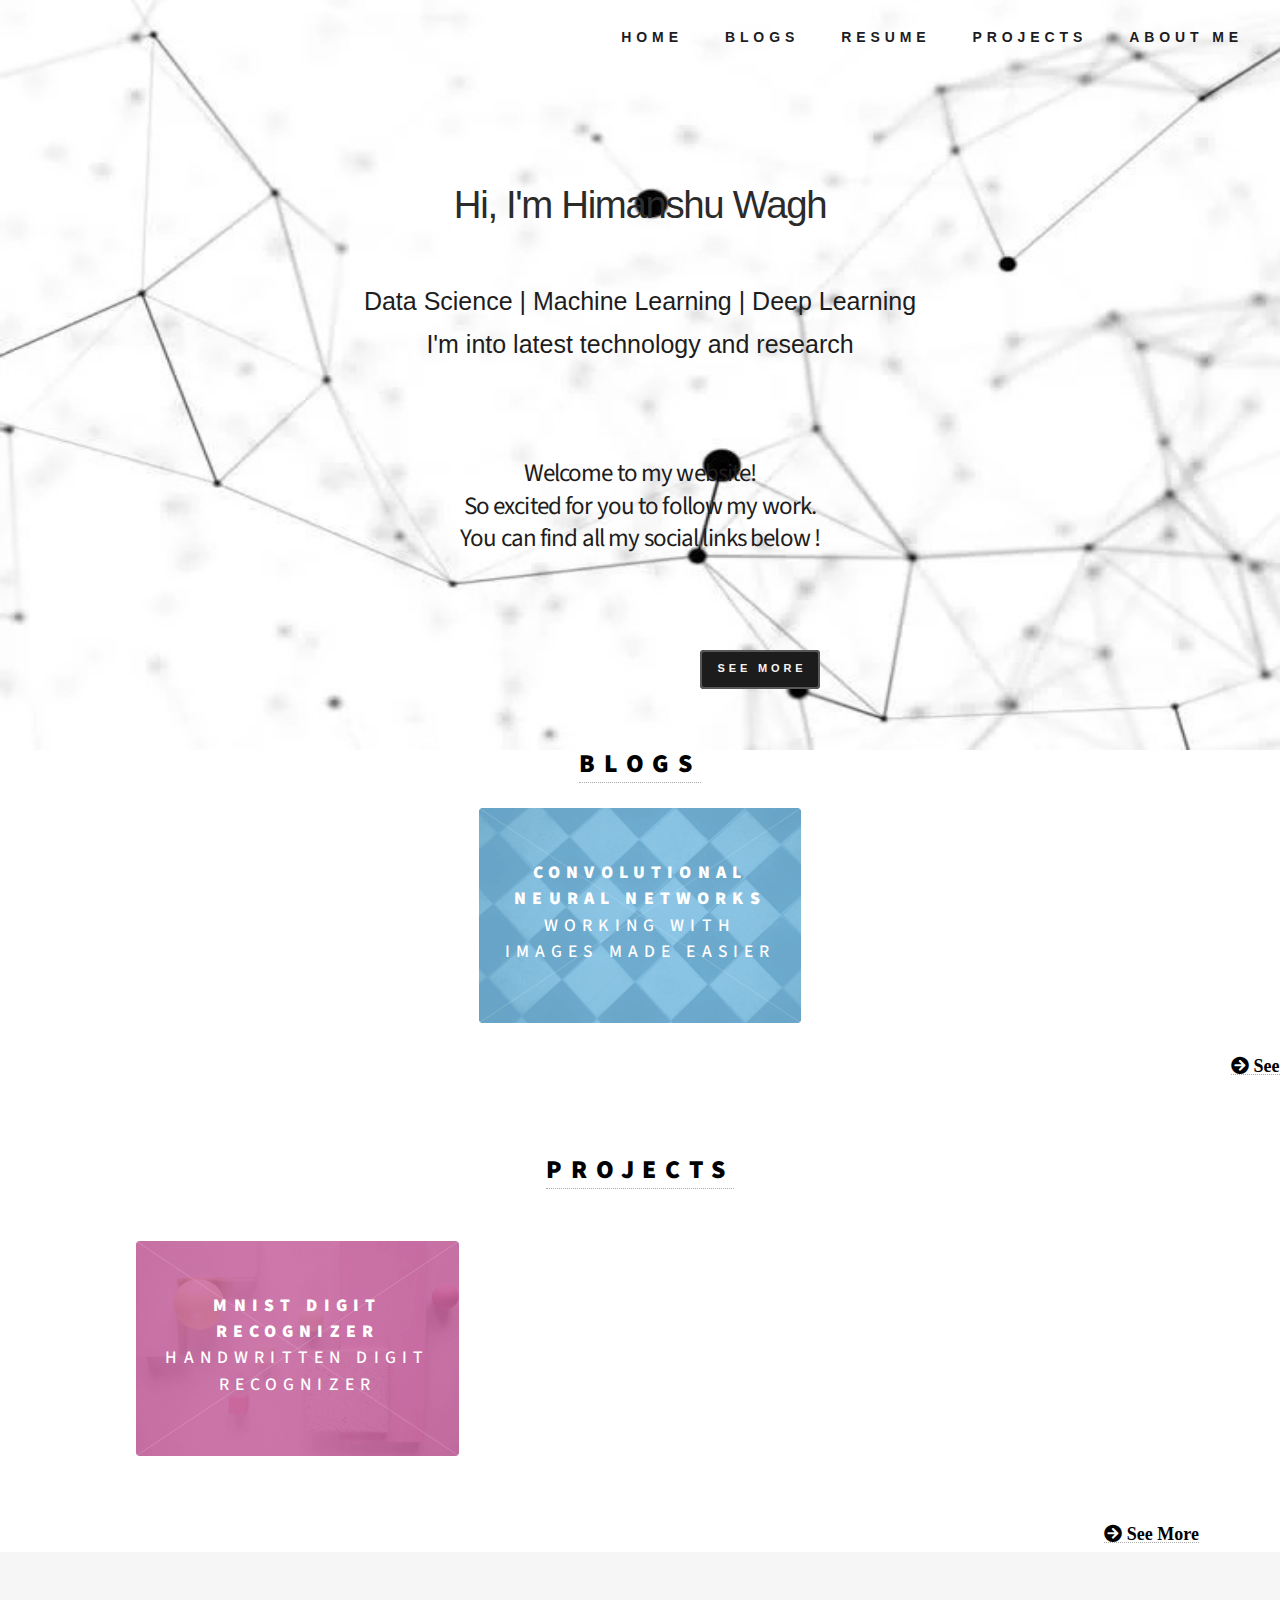
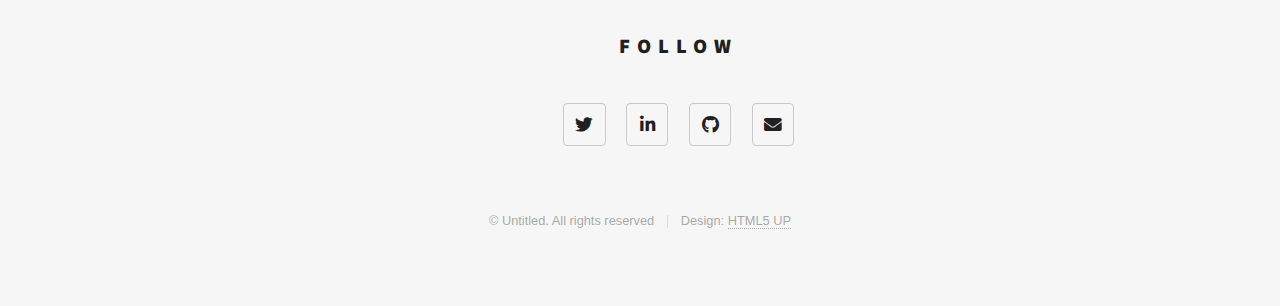
==== index.html @ 6f5c80a9 "changed background image" ====
<!DOCTYPE HTML>
<!--
	Phantom by HTML5 UP
	html5up.net | @ajlkn
	Free for personal and commercial use under the CCA 3.0 license (html5up.net/license)
-->
<html>
	<head>
		<link rel="stylesheet" href="styles.css">
		<title>Himanshu Wagh</title>
		<meta charset="utf-8" />
		<meta name="viewport" content="width=device-width, initial-scale=1, user-scalable=no" />
		<link rel="stylesheet" href="assets/css/main.css" />
		<noscript><link rel="stylesheet" href="assets/css/noscript.css" /></noscript>
	</head>
	<body class="is-preload" background="images\1.jpg">
		<!-- Wrapper -->
			<div id="wrapper">

				<!-- Header -->
					<header id="header">
						<div class="inner">

							<!-- Logo -->
								<!-- <a href="index.html" class="logo">
									<span class="symbol"><img src="images/logo.svg" alt="" /></span><span class="title">Phantom</span>
								</a> -->

							<!-- Nav -->
								<!-- <nav>
									<ul>
										<li><a href="#menu">Menu</a></li>
									</ul>
								</nav> -->

							<!-- Nav -->
							<nav background="transparent">
								<ul>
									<li><a style="font-size: 14px;" href="index.html" class="color-me">Home</a></li>
									<li><a style="font-size: 14px;" href="blog-station.html" class="color-me">Blogs</a></li>
									<li><a style="font-size: 14px;" href="FILES\CV-Himanshu Wagh.pdf" download="FILES\CV-Himanshu Wagh.pdf" class="color-me">Resume</a></li>
									<li><a style="font-size: 14px;" href="project-station.html" class="color-me">Projects</a></li>
									<li><a style="font-size: 14px;" href="about.html" class="color-me">About Me</a></li>
								</ul>
							</nav>
					    	</div>
					    </header>

				<!-- Main -->
					<div id="main">
						<!-- <div class="container">
							<img src="https://static.vecteezy.com/system/resources/previews/002/471/079/non_2x/student-man-with-glasses-and-bag-character-cartoon-people-student-university-free-vector.jpg" alt = "css-mask" class ="one">
						</div>> -->
						<div class="inner">
							<header>
								<h1 style="text-align:center;font-size:3vw;margin-top:50px; font-family: 'Montserrat', sans-serif;font-weight:normal;color:rgb(43, 43, 43)">Hi,  I'm Himanshu Wagh<br></h1>
								<p style="text-align:center;margin-bottom: 90px;margin-top: 50px;font-size: 25px; color:rgb(30, 29, 29)">Data Science | Machine Learning | Deep Learning<br>
									I'm into latest technology and research</p>
								<h1 style="text-align:center;margin-bottom: 190px;font-size:25px;font-weight:normal; color:rgb(30, 29, 29)">Welcome to my website!<br>
									So excited for you to follow my work.<br>
								    You can find all my social links below !</h1>                                    
								<a href="index.html#home"><button type="button" style="background:rgb(28, 28, 28);color:white;font-size:11px;position:absolute;top:650px;left:700px;margin-bottom: 240px;font-family:'Helvetica';"> See More </button></a>
							</header>

							<div id="home" >
							<h2 style="text-align:center;font-size:2vw;margin: 25px;"><a href="blog-station.html" style="color:black;">BLOGS</a></h2>
							<!-- <a href="blog-station.html">
								<p style="font-size:20px;color:black;margin-bottom:0;position: absolute;right:180px;">View more</p>
							</a> -->
							<section class="tiles">
								<article class="style1">
									<span class="image">
										<img src="images/pic1.jpg" alt="" />
									</span>
									<a href="Generative_models.html">
										<h2 style = "text-align:left;">Generative Model</h2>
										<h2 style = "text-align:center;font-weight:500;">The Next Machine Learning Boom?</h2>
										<div class="content">
											<p style="text-align:center">Let's see how generative models work</p>
										</div>
									</a>
								</article>
								<article class="style2">
									<span class="image">
										<img src="images/pic2.jpg" alt="" />
									</span>
									<a href="CNNs.html">
										<h2>Convolutional Neural Networks</h2>
										<h2 style = "text-align:center;font-weight:500;">Working with images made easier</h2>
										<div class="content">
											<p>Deep dive into intuition behind the Convnets</p>
										</div>
									</a>
								</article>
								<article class="style3">
									<span class="image">
										<img src="images/pic1.jpg" alt="" />
									</span>
									<a href="Linear_algebra.html">
										<h2>LINEAR ALGEBRA</h2>
										<h2 style = "text-align:center;font-weight:500;">Essentials for data science</h2>
										<div class="content">
											<p>Let's see some algebra used in data science</p>
										</div>
									</a>
								</article>
								<div class="see_more">
									<a href="blog-station.html" class="fa fa-arrow-circle-right" style="position:relative;top:30px;left:1115px;font-size:18px;"> See More</a></li>
								</div>								
							</section>
							<h3 style="text-align:center;font-size:2vw;margin-top:100px;"><a href="project-station.html" style="color:black;">PROJECTS</a></h3>
							<section class="tiles">
								<article class="style4">
									<span class="image">
										<img src="images/pic4.jpg" alt="" />
									</span>
									<a href="project-station.html#project_1">
										<h2>MNIST Digit Recognizer</h2>
										<h2 style = "text-align:center;font-weight:500;">Handwritten digit recognizer</h2>
										<div class="content">
											<p>Learn computer vision fundamentals with the famous MNIST data</p>
										</div>
									</a>
								</article>								
								<article class="style5">
									<span class="image">
										<img src="images/pic5.jpg" alt="" />
									</span>
									<a href="project-station.html#project_2">
										<h2>CYCLE-GAN </h2>
										<h2 style = "text-align:center;font-weight:500;">Turn images to monet style images</h2>
										<div class="content">
											<p>Use GANs to create art - will you be the next Monet?</p>
										</div>
									</a>								
								</article>
								<div class="see_more">
									<a href="project-station.html" class="fa fa-arrow-circle-right" style="position:relative;top:300px;left:303px;font-size:18px;"> See More</a></li>
							    </div>
								<!-- <article class="style6">
									<span class="image">
										<img src="images/pic4.jpg" alt="" />
									</span>
									<a href="generic.html">
										<h2>Image Matching</h2>
										<div class="content">
											<p>A guide to image matching with Deep Learning!</p>
										</div>
									</a> -->
							</section>
							<!-- <p style="text-align:center;font-weight: bold;font-size:1.8vw;margin-top:100px;">Hot and New AI Developments</p>
							<ul>
								1.
								2.
							</ul> -->
						    </div>
						</div>
					</div>


				<!-- Footer -->
				<footer id="footer">
					<div class="inner">
						<section>
							<h2 style=text-align:center;position:relative;left:220px;font-size:1.6vw>Follow</h2>
							<ul class="icons" style=text-align:center;position:relative;left:220px;>
								<li><a href="https://twitter.com/WaghHimanshu" class="icon brands style2 fa-twitter"><span class="label">Twitter</span></a></li>
								<li><a href="https://www.linkedin.com/in/himanshu-wagh-82ba96141/" class="icon brands style2 fa-linkedin-in"><span class="label">Linkedin</span></a></li>									
								<li><a href="https://github.com/Himanshuwagh" class="icon brands style2 fa-github"><span class="label">GitHub</span></a></li>									
								<li><a href= "mailto: waghhimanshu@gmail.com" class="icon solid style2 fa-envelope"><span class="label">Email</span></a></li>
								<!-- <li><a href="https://medium.com/@waghhimanshu" class="icon brands style2 fa-medium"><span class="label">Medium</span></a></li>									 -->
							</ul>
						</section>
						<ul class="copyright" style=text-align:center;>
							<li>&copy; Untitled. All rights reserved</li><li>Design: <a href="http://html5up.net">HTML5 UP</a></li>
						</ul>
					</div>
				</footer>
		</div>

			</div>

		<!-- Scripts -->
			<script src="assets/js/jquery.min.js"></script>
			<script src="assets/js/browser.min.js"></script>
			<script src="assets/js/breakpoints.min.js"></script>
			<script src="assets/js/util.js"></script>
			<script src="assets/js/main.js"></script>

	</body>
</html>
---- styles.css ----
/* div.container {
    max-height:250px;
    max-width: 300px;
    overflow: hidden;
    object-fit: cover;
    position: relative;
    left: 400px;
}
img {
    width: 50%;
    height: auto;
  } */
---- assets/css/main.css ----
@import url(fontawesome-all.min.css);
@import url("https://fonts.googleapis.com/css?family=Source+Sans+Pro:300,700,900");


/*
	Phantom by HTML5 UP
	html5up.net | @ajlkn
	Free for personal and commercial use under the CCA 3.0 license (html5up.net/license)
*/

html, body, div, span, applet, object,
iframe, h1, h2, h3, h4, h5, h6, blockquote,
pre, a, abbr, acronym, address, big, cite,
code, del, dfn, em, img, ins, kbd, q, s, samp,
small, strike, strong, sub, sup, tt, var, b,
u, i, center, dl, dt, dd, ol, fieldset,
form, label, legend, table, caption, tbody,
tfoot, thead, tr, th, td, article, aside,
canvas, details, embed, figure, figcaption,
footer, header, hgroup, menu, nav, output, ruby,
section, summary, time, mark, audio, video {
	margin: 0;
	padding: 0;
	border: 0;
	font-size: 100%;
	font: inherit;
	vertical-align: baseline;
	scroll-behavior: smooth;
	}

article, aside, details, figcaption, figure,
footer, header, hgroup, menu, nav, section {
	display: block;}

body {
	line-height: 1;
}

ol, ul {
	list-style: none;
}

blockquote, q {
	quotes: none;
}

	blockquote:before, blockquote:after, q:before, q:after {
		content: '';
		content: none;
	}

table {
	border-collapse: collapse;
	border-spacing: 0;
}

body {
	-webkit-text-size-adjust: none;
}

mark {
	background-color: transparent;
	color: inherit;
}

input::-moz-focus-inner {
	border: 0;
	padding: 0;
}

p,ul,li,figure {
	font-family: "arial";
  /* font-weight: 550; */
}

input, select, textarea {
	-moz-appearance: none;
	-webkit-appearance: none;
	-ms-appearance: none;
	appearance: none;
}


/* Basic */

	@-ms-viewport {
		width: device-width;
	}

	body {
		-ms-overflow-style: scrollbar;
	}

	@media screen and (max-width: 480px) {

		html, body {
			min-width: 320px;
		}

	}

	html {
		box-sizing: border-box;
	}

	*, *:before, *:after {
		box-sizing: inherit;
	}

	body {
		/* background:"images\\background.jpg"; */
		background-size: 1550px 750px;
		background-repeat: no-repeat;
		box-shadow: 0 0 0 0 white inset;
	}
	
	    body.is-preload *, body.is-preload *:before, body.is-preload *:after {
			-moz-animation: none !important;
			-webkit-animation: none !important;
			-ms-animation: none !important;
			animation: none !important;
			-moz-transition: none !important;
			-webkit-transition: none !important;
			-ms-transition: none !important;
			transition: none !important;
			filter: blur(8px);
		    -webkit-filter: blur(8px);
		}

/* Type */

	body, input, select, textarea {
		color: #211f1f;
		font-family: "Source Sans Pro", Helvetica, sans-serif;
		font-size: 16pt;
		font-weight: 300;
		line-height: 1.75;
	}

		@media screen and (max-width: 1680px) {

			body, input, select, textarea {
				font-size: 14pt;
			}

		}

		@media screen and (max-width: 1280px) {

			body, input, select, textarea {
				font-size: 12pt;
			}

		}

	a {
		-moz-transition: border-bottom-color 0.2s ease, color 0.2s ease;
		-webkit-transition: border-bottom-color 0.2s ease, color 0.2s ease;
		-ms-transition: border-bottom-color 0.2s ease, color 0.2s ease;
		transition: border-bottom-color 0.2s ease, color 0.2s ease;
		text-decoration: none;
		color: #fafafa;
		border-bottom: dotted 1px rgba(88, 88, 88, 0.5);
	}
    
		a:hover {
			border-bottom-color: transparent;
			color: #e6c60e ;
		}
 
	.color-me{
			color:rgb(28, 28, 35);
		}


	strong, b {
		font-weight: 900;
	}

	em, i {
		font-style: italic;
	}

	p {
		margin: 0 0 2em 0;
	}

	h1 {
		font-size: 2.75em;
		font-weight: 700;
		line-height: 1.3;
		margin: 0 0 1em 0;
		letter-spacing: -0.035em;
	}

		h1 a {
			color: inherit;
		}

		@media screen and (max-width: 736px) {

			h1 {
				font-size: 2em;
				margin: 0 0 1em 0;
			}

		}

		@media screen and (max-width: 360px) {

			h1 {
				font-size: 1.75em;
			}

		}

	h2, h3, h4, h5, h6 {
		font-weight: 900;
		line-height: 1.5;
		margin: 0 0 2em 0;
		text-transform: uppercase;
		letter-spacing: 0.35em;
	}

		h2 a, h3 a, h4 a, h5 a, h6 a {
			color: inherit;
		}

	h2 {
		font-size: 1.1em;
	}

	h3 {
		font-size: 1em;
	}

	h4 {
		font-size: 0.8em;
	}

	h5 {
		font-size: 0.8em;
	}

	h6 {
		font-size: 0.8em;
	}

	@media screen and (max-width: 980px) {

		h1 br, h2 br, h3 br, h4 br, h5 br, h6 br {
			display: none;
		}

	}

	@media screen and (max-width: 736px) {

		h2 {
			font-size: 1em;
		}

		h3 {
			font-size: 0.8em;
		}

	}

	sub {
		font-size: 0.8em;
		position: relative;
		top: 0.5em;
	}

	sup {
		font-size: 0.8em;
		position: relative;
		top: -0.5em;
	}

	blockquote {
		border-left: solid 4px #c9c9c9;
		font-style: italic;
		margin: 0 0 2em 0;
		padding: 0.5em 0 0.5em 2em;
	}

	code {
		background: rgba(144, 144, 144, 0.075);
		border-radius: 4px;
		border: solid 1px #c9c9c9;
		font-family: "Courier New", monospace;
		font-size: 0.9em;
		margin: 0 0.25em;
		padding: 0.25em 0.65em;
	}

	pre {
		-webkit-overflow-scrolling: touch;
		font-family: "Courier New", monospace;
		font-size: 0.9em;
		margin: 0 0 2em 0;
	}

		pre code {
			display: block;
			line-height: 1.75;
			padding: 1em 1.5em;
			overflow-x: auto;
		}

	hr {
		border: 0;
		border-bottom: solid 1px #c9c9c9;
		margin: 2em 0;
	}

		hr.major {
			margin: 3em 0;
		}

	.align-left {
		text-align: left;
	}

	.align-center {
		text-align: center;
	}

	.align-right {
		text-align: right;
	}

/* Row */

	.row {
		display: flex;
		flex-wrap: wrap;
		box-sizing: border-box;
		align-items: stretch;
	}

		.row > * {
			box-sizing: border-box;
		}

		.row.gtr-uniform > * > :last-child {
			margin-bottom: 0;
		}

		.row.aln-left {
			justify-content: flex-start;
		}

		.row.aln-center {
			justify-content: center;
		}

		.row.aln-right {
			justify-content: flex-end;
		}

		.row.aln-top {
			align-items: flex-start;
		}

		.row.aln-middle {
			align-items: center;
		}

		.row.aln-bottom {
			align-items: flex-end;
		}

		.row > .imp {
			order: -1;
		}

		.row > .col-1 {
			width: 8.33333%;
		}

		.row > .off-1 {
			margin-left: 8.33333%;
		}

		.row > .col-2 {
			width: 16.66667%;
		}

		.row > .off-2 {
			margin-left: 16.66667%;
		}

		.row > .col-3 {
			width: 25%;
		}

		.row > .off-3 {
			margin-left: 25%;
		}

		.row > .col-4 {
			width: 33.33333%;
		}

		.row > .off-4 {
			margin-left: 33.33333%;
		}

		.row > .col-5 {
			width: 41.66667%;
		}

		.row > .off-5 {
			margin-left: 41.66667%;
		}

		.row > .col-6 {
			width: 50%;
		}

		.row > .off-6 {
			margin-left: 50%;
		}

		.row > .col-7 {
			width: 58.33333%;
		}

		.row > .off-7 {
			margin-left: 58.33333%;
		}

		.row > .col-8 {
			width: 66.66667%;
		}

		.row > .off-8 {
			margin-left: 66.66667%;
		}

		.row > .col-9 {
			width: 75%;
		}

		.row > .off-9 {
			margin-left: 75%;
		}

		.row > .col-10 {
			width: 83.33333%;
		}

		.row > .off-10 {
			margin-left: 83.33333%;
		}

		.row > .col-11 {
			width: 91.66667%;
		}

		.row > .off-11 {
			margin-left: 91.66667%;
		}

		.row > .col-12 {
			width: 100%;
		}

		.row > .off-12 {
			margin-left: 100%;
		}

		.row.gtr-0 {
			margin-top: 0;
			margin-left: 0em;
		}

			.row.gtr-0 > * {
				padding: 0 0 0 0em;
			}

			.row.gtr-0.gtr-uniform {
				margin-top: 0em;
			}

				.row.gtr-0.gtr-uniform > * {
					padding-top: 0em;
				}

		.row.gtr-25 {
			margin-top: 0;
			margin-left: -0.5em;
		}

			.row.gtr-25 > * {
				padding: 0 0 0 0.5em;
			}

			.row.gtr-25.gtr-uniform {
				margin-top: -0.5em;
			}

				.row.gtr-25.gtr-uniform > * {
					padding-top: 0.5em;
				}

		.row.gtr-50 {
			margin-top: 0;
			margin-left: -1em;
		}

			.row.gtr-50 > * {
				padding: 0 0 0 1em;
			}

			.row.gtr-50.gtr-uniform {
				margin-top: -1em;
			}

				.row.gtr-50.gtr-uniform > * {
					padding-top: 1em;
				}

		.row {
			margin-top: 0;
			margin-left: -2em;
		}

			.row > * {
				padding: 0 0 0 2em;
			}

			.row.gtr-uniform {
				margin-top: -2em;
			}

				.row.gtr-uniform > * {
					padding-top: 2em;
				}

		.row.gtr-150 {
			margin-top: 0;
			margin-left: -3em;
		}

			.row.gtr-150 > * {
				padding: 0 0 0 3em;
			}

			.row.gtr-150.gtr-uniform {
				margin-top: -3em;
			}

				.row.gtr-150.gtr-uniform > * {
					padding-top: 3em;
				}

		.row.gtr-200 {
			margin-top: 0;
			margin-left: -4em;
		}

			.row.gtr-200 > * {
				padding: 0 0 0 4em;
			}

			.row.gtr-200.gtr-uniform {
				margin-top: -4em;
			}

				.row.gtr-200.gtr-uniform > * {
					padding-top: 4em;
				}

		@media screen and (max-width: 1680px) {

			.row {
				display: flex;
				flex-wrap: wrap;
				box-sizing: border-box;
				align-items: stretch;
			}

				.row > * {
					box-sizing: border-box;
				}

				.row.gtr-uniform > * > :last-child {
					margin-bottom: 0;
				}

				.row.aln-left {
					justify-content: flex-start;
				}

				.row.aln-center {
					justify-content: center;
				}

				.row.aln-right {
					justify-content: flex-end;
				}

				.row.aln-top {
					align-items: flex-start;
				}

				.row.aln-middle {
					align-items: center;
				}

				.row.aln-bottom {
					align-items: flex-end;
				}

				.row > .imp-xlarge {
					order: -1;
				}

				.row > .col-1-xlarge {
					width: 8.33333%;
				}

				.row > .off-1-xlarge {
					margin-left: 8.33333%;
				}

				.row > .col-2-xlarge {
					width: 16.66667%;
				}

				.row > .off-2-xlarge {
					margin-left: 16.66667%;
				}

				.row > .col-3-xlarge {
					width: 25%;
				}

				.row > .off-3-xlarge {
					margin-left: 25%;
				}

				.row > .col-4-xlarge {
					width: 33.33333%;
				}

				.row > .off-4-xlarge {
					margin-left: 33.33333%;
				}

				.row > .col-5-xlarge {
					width: 41.66667%;
				}

				.row > .off-5-xlarge {
					margin-left: 41.66667%;
				}

				.row > .col-6-xlarge {
					width: 50%;
				}

				.row > .off-6-xlarge {
					margin-left: 50%;
				}

				.row > .col-7-xlarge {
					width: 58.33333%;
				}

				.row > .off-7-xlarge {
					margin-left: 58.33333%;
				}

				.row > .col-8-xlarge {
					width: 66.66667%;
				}

				.row > .off-8-xlarge {
					margin-left: 66.66667%;
				}

				.row > .col-9-xlarge {
					width: 75%;
				}

				.row > .off-9-xlarge {
					margin-left: 75%;
				}

				.row > .col-10-xlarge {
					width: 83.33333%;
				}

				.row > .off-10-xlarge {
					margin-left: 83.33333%;
				}

				.row > .col-11-xlarge {
					width: 91.66667%;
				}

				.row > .off-11-xlarge {
					margin-left: 91.66667%;
				}

				.row > .col-12-xlarge {
					width: 100%;
				}

				.row > .off-12-xlarge {
					margin-left: 100%;
				}

				.row.gtr-0 {
					margin-top: 0;
					margin-left: 0em;
				}

					.row.gtr-0 > * {
						padding: 0 0 0 0em;
					}

					.row.gtr-0.gtr-uniform {
						margin-top: 0em;
					}

						.row.gtr-0.gtr-uniform > * {
							padding-top: 0em;
						}

				.row.gtr-25 {
					margin-top: 0;
					margin-left: -0.5em;
				}

					.row.gtr-25 > * {
						padding: 0 0 0 0.5em;
					}

					.row.gtr-25.gtr-uniform {
						margin-top: -0.5em;
					}

						.row.gtr-25.gtr-uniform > * {
							padding-top: 0.5em;
						}

				.row.gtr-50 {
					margin-top: 0;
					margin-left: -1em;
				}

					.row.gtr-50 > * {
						padding: 0 0 0 1em;
					}

					.row.gtr-50.gtr-uniform {
						margin-top: -1em;
					}

						.row.gtr-50.gtr-uniform > * {
							padding-top: 1em;
						}

				.row {
					margin-top: 0;
					margin-left: -2em;
				}

					.row > * {
						padding: 0 0 0 2em;
					}

					.row.gtr-uniform {
						margin-top: -2em;
					}

						.row.gtr-uniform > * {
							padding-top: 2em;
						}

				.row.gtr-150 {
					margin-top: 0;
					margin-left: -3em;
				}

					.row.gtr-150 > * {
						padding: 0 0 0 3em;
					}

					.row.gtr-150.gtr-uniform {
						margin-top: -3em;
					}

						.row.gtr-150.gtr-uniform > * {
							padding-top: 3em;
						}

				.row.gtr-200 {
					margin-top: 0;
					margin-left: -4em;
				}

					.row.gtr-200 > * {
						padding: 0 0 0 4em;
					}

					.row.gtr-200.gtr-uniform {
						margin-top: -4em;
					}

						.row.gtr-200.gtr-uniform > * {
							padding-top: 4em;
						}

		}

		@media screen and (max-width: 1280px) {

			.row {
				display: flex;
				flex-wrap: wrap;
				box-sizing: border-box;
				align-items: stretch;
			}

				.row > * {
					box-sizing: border-box;
				}

				.row.gtr-uniform > * > :last-child {
					margin-bottom: 0;
				}

				.row.aln-left {
					justify-content: flex-start;
				}

				.row.aln-center {
					justify-content: center;
				}

				.row.aln-right {
					justify-content: flex-end;
				}

				.row.aln-top {
					align-items: flex-start;
				}

				.row.aln-middle {
					align-items: center;
				}

				.row.aln-bottom {
					align-items: flex-end;
				}

				.row > .imp-large {
					order: -1;
				}

				.row > .col-1-large {
					width: 8.33333%;
				}

				.row > .off-1-large {
					margin-left: 8.33333%;
				}

				.row > .col-2-large {
					width: 16.66667%;
				}

				.row > .off-2-large {
					margin-left: 16.66667%;
				}

				.row > .col-3-large {
					width: 25%;
				}

				.row > .off-3-large {
					margin-left: 25%;
				}

				.row > .col-4-large {
					width: 33.33333%;
				}

				.row > .off-4-large {
					margin-left: 33.33333%;
				}

				.row > .col-5-large {
					width: 41.66667%;
				}

				.row > .off-5-large {
					margin-left: 41.66667%;
				}

				.row > .col-6-large {
					width: 50%;
				}

				.row > .off-6-large {
					margin-left: 50%;
				}

				.row > .col-7-large {
					width: 58.33333%;
				}

				.row > .off-7-large {
					margin-left: 58.33333%;
				}

				.row > .col-8-large {
					width: 66.66667%;
				}

				.row > .off-8-large {
					margin-left: 66.66667%;
				}

				.row > .col-9-large {
					width: 75%;
				}

				.row > .off-9-large {
					margin-left: 75%;
				}

				.row > .col-10-large {
					width: 83.33333%;
				}

				.row > .off-10-large {
					margin-left: 83.33333%;
				}

				.row > .col-11-large {
					width: 91.66667%;
				}

				.row > .off-11-large {
					margin-left: 91.66667%;
				}

				.row > .col-12-large {
					width: 100%;
				}

				.row > .off-12-large {
					margin-left: 100%;
				}

				.row.gtr-0 {
					margin-top: 0;
					margin-left: 0em;
				}

					.row.gtr-0 > * {
						padding: 0 0 0 0em;
					}

					.row.gtr-0.gtr-uniform {
						margin-top: 0em;
					}

						.row.gtr-0.gtr-uniform > * {
							padding-top: 0em;
						}

				.row.gtr-25 {
					margin-top: 0;
					margin-left: -0.5em;
				}

					.row.gtr-25 > * {
						padding: 0 0 0 0.5em;
					}

					.row.gtr-25.gtr-uniform {
						margin-top: -0.5em;
					}

						.row.gtr-25.gtr-uniform > * {
							padding-top: 0.5em;
						}

				.row.gtr-50 {
					margin-top: 0;
					margin-left: -1em;
				}

					.row.gtr-50 > * {
						padding: 0 0 0 1em;
					}

					.row.gtr-50.gtr-uniform {
						margin-top: -1em;
					}

						.row.gtr-50.gtr-uniform > * {
							padding-top: 1em;
						}

				.row {
					margin-top: 0;
					margin-left: -2em;
				}

					.row > * {
						padding: 0 0 0 2em;
					}

					.row.gtr-uniform {
						margin-top: -2em;
					}

						.row.gtr-uniform > * {
							padding-top: 2em;
						}

				.row.gtr-150 {
					margin-top: 0;
					margin-left: -3em;
				}

					.row.gtr-150 > * {
						padding: 0 0 0 3em;
					}

					.row.gtr-150.gtr-uniform {
						margin-top: -3em;
					}

						.row.gtr-150.gtr-uniform > * {
							padding-top: 3em;
						}

				.row.gtr-200 {
					margin-top: 0;
					margin-left: -4em;
				}

					.row.gtr-200 > * {
						padding: 0 0 0 4em;
					}

					.row.gtr-200.gtr-uniform {
						margin-top: -4em;
					}

						.row.gtr-200.gtr-uniform > * {
							padding-top: 4em;
						}

		}

		@media screen and (max-width: 980px) {

			.row {
				display: flex;
				flex-wrap: wrap;
				box-sizing: border-box;
				align-items: stretch;
			}

				.row > * {
					box-sizing: border-box;
				}

				.row.gtr-uniform > * > :last-child {
					margin-bottom: 0;
				}

				.row.aln-left {
					justify-content: flex-start;
				}

				.row.aln-center {
					justify-content: center;
				}

				.row.aln-right {
					justify-content: flex-end;
				}

				.row.aln-top {
					align-items: flex-start;
				}

				.row.aln-middle {
					align-items: center;
				}

				.row.aln-bottom {
					align-items: flex-end;
				}

				.row > .imp-medium {
					order: -1;
				}

				.row > .col-1-medium {
					width: 8.33333%;
				}

				.row > .off-1-medium {
					margin-left: 8.33333%;
				}

				.row > .col-2-medium {
					width: 16.66667%;
				}

				.row > .off-2-medium {
					margin-left: 16.66667%;
				}

				.row > .col-3-medium {
					width: 25%;
				}

				.row > .off-3-medium {
					margin-left: 25%;
				}

				.row > .col-4-medium {
					width: 33.33333%;
				}

				.row > .off-4-medium {
					margin-left: 33.33333%;
				}

				.row > .col-5-medium {
					width: 41.66667%;
				}

				.row > .off-5-medium {
					margin-left: 41.66667%;
				}

				.row > .col-6-medium {
					width: 50%;
				}

				.row > .off-6-medium {
					margin-left: 50%;
				}

				.row > .col-7-medium {
					width: 58.33333%;
				}

				.row > .off-7-medium {
					margin-left: 58.33333%;
				}

				.row > .col-8-medium {
					width: 66.66667%;
				}

				.row > .off-8-medium {
					margin-left: 66.66667%;
				}

				.row > .col-9-medium {
					width: 75%;
				}

				.row > .off-9-medium {
					margin-left: 75%;
				}

				.row > .col-10-medium {
					width: 83.33333%;
				}

				.row > .off-10-medium {
					margin-left: 83.33333%;
				}

				.row > .col-11-medium {
					width: 91.66667%;
				}

				.row > .off-11-medium {
					margin-left: 91.66667%;
				}

				.row > .col-12-medium {
					width: 100%;
				}

				.row > .off-12-medium {
					margin-left: 100%;
				}

				.row.gtr-0 {
					margin-top: 0;
					margin-left: 0em;
				}

					.row.gtr-0 > * {
						padding: 0 0 0 0em;
					}

					.row.gtr-0.gtr-uniform {
						margin-top: 0em;
					}

						.row.gtr-0.gtr-uniform > * {
							padding-top: 0em;
						}

				.row.gtr-25 {
					margin-top: 0;
					margin-left: -0.375em;
				}

					.row.gtr-25 > * {
						padding: 0 0 0 0.375em;
					}

					.row.gtr-25.gtr-uniform {
						margin-top: -0.375em;
					}

						.row.gtr-25.gtr-uniform > * {
							padding-top: 0.375em;
						}

				.row.gtr-50 {
					margin-top: 0;
					margin-left: -0.75em;
				}

					.row.gtr-50 > * {
						padding: 0 0 0 0.75em;
					}

					.row.gtr-50.gtr-uniform {
						margin-top: -0.75em;
					}

						.row.gtr-50.gtr-uniform > * {
							padding-top: 0.75em;
						}

				.row {
					margin-top: 0;
					margin-left: -1.5em;
				}

					.row > * {
						padding: 0 0 0 1.5em;
					}

					.row.gtr-uniform {
						margin-top: -1.5em;
					}

						.row.gtr-uniform > * {
							padding-top: 1.5em;
						}

				.row.gtr-150 {
					margin-top: 0;
					margin-left: -2.25em;
				}

					.row.gtr-150 > * {
						padding: 0 0 0 2.25em;
					}

					.row.gtr-150.gtr-uniform {
						margin-top: -2.25em;
					}

						.row.gtr-150.gtr-uniform > * {
							padding-top: 2.25em;
						}

				.row.gtr-200 {
					margin-top: 0;
					margin-left: -3em;
				}

					.row.gtr-200 > * {
						padding: 0 0 0 3em;
					}

					.row.gtr-200.gtr-uniform {
						margin-top: -3em;
					}

						.row.gtr-200.gtr-uniform > * {
							padding-top: 3em;
						}

		}

		@media screen and (max-width: 736px) {

			.row {
				display: flex;
				flex-wrap: wrap;
				box-sizing: border-box;
				align-items: stretch;
			}

				.row > * {
					box-sizing: border-box;
				}

				.row.gtr-uniform > * > :last-child {
					margin-bottom: 0;
				}

				.row.aln-left {
					justify-content: flex-start;
				}

				.row.aln-center {
					justify-content: center;
				}

				.row.aln-right {
					justify-content: flex-end;
				}

				.row.aln-top {
					align-items: flex-start;
				}

				.row.aln-middle {
					align-items: center;
				}

				.row.aln-bottom {
					align-items: flex-end;
				}

				.row > .imp-small {
					order: -1;
				}

				.row > .col-1-small {
					width: 8.33333%;
				}

				.row > .off-1-small {
					margin-left: 8.33333%;
				}

				.row > .col-2-small {
					width: 16.66667%;
				}

				.row > .off-2-small {
					margin-left: 16.66667%;
				}

				.row > .col-3-small {
					width: 25%;
				}

				.row > .off-3-small {
					margin-left: 25%;
				}

				.row > .col-4-small {
					width: 33.33333%;
				}

				.row > .off-4-small {
					margin-left: 33.33333%;
				}

				.row > .col-5-small {
					width: 41.66667%;
				}

				.row > .off-5-small {
					margin-left: 41.66667%;
				}

				.row > .col-6-small {
					width: 50%;
				}

				.row > .off-6-small {
					margin-left: 50%;
				}

				.row > .col-7-small {
					width: 58.33333%;
				}

				.row > .off-7-small {
					margin-left: 58.33333%;
				}

				.row > .col-8-small {
					width: 66.66667%;
				}

				.row > .off-8-small {
					margin-left: 66.66667%;
				}

				.row > .col-9-small {
					width: 75%;
				}

				.row > .off-9-small {
					margin-left: 75%;
				}

				.row > .col-10-small {
					width: 83.33333%;
				}

				.row > .off-10-small {
					margin-left: 83.33333%;
				}

				.row > .col-11-small {
					width: 91.66667%;
				}

				.row > .off-11-small {
					margin-left: 91.66667%;
				}

				.row > .col-12-small {
					width: 100%;
				}

				.row > .off-12-small {
					margin-left: 100%;
				}

				.row.gtr-0 {
					margin-top: 0;
					margin-left: 0em;
				}

					.row.gtr-0 > * {
						padding: 0 0 0 0em;
					}

					.row.gtr-0.gtr-uniform {
						margin-top: 0em;
					}

						.row.gtr-0.gtr-uniform > * {
							padding-top: 0em;
						}

				.row.gtr-25 {
					margin-top: 0;
					margin-left: -0.25em;
				}

					.row.gtr-25 > * {
						padding: 0 0 0 0.25em;
					}

					.row.gtr-25.gtr-uniform {
						margin-top: -0.25em;
					}

						.row.gtr-25.gtr-uniform > * {
							padding-top: 0.25em;
						}

				.row.gtr-50 {
					margin-top: 0;
					margin-left: -0.5em;
				}

					.row.gtr-50 > * {
						padding: 0 0 0 0.5em;
					}

					.row.gtr-50.gtr-uniform {
						margin-top: -0.5em;
					}

						.row.gtr-50.gtr-uniform > * {
							padding-top: 0.5em;
						}

				.row {
					margin-top: 0;
					margin-left: -1em;
				}

					.row > * {
						padding: 0 0 0 1em;
					}

					.row.gtr-uniform {
						margin-top: -1em;
					}

						.row.gtr-uniform > * {
							padding-top: 1em;
						}

				.row.gtr-150 {
					margin-top: 0;
					margin-left: -1.5em;
				}

					.row.gtr-150 > * {
						padding: 0 0 0 1.5em;
					}

					.row.gtr-150.gtr-uniform {
						margin-top: -1.5em;
					}

						.row.gtr-150.gtr-uniform > * {
							padding-top: 1.5em;
						}

				.row.gtr-200 {
					margin-top: 0;
					margin-left: -2em;
				}

					.row.gtr-200 > * {
						padding: 0 0 0 2em;
					}

					.row.gtr-200.gtr-uniform {
						margin-top: -2em;
					}

						.row.gtr-200.gtr-uniform > * {
							padding-top: 2em;
						}

		}

		@media screen and (max-width: 480px) {

			.row {
				display: flex;
				flex-wrap: wrap;
				box-sizing: border-box;
				align-items: stretch;
			}

				.row > * {
					box-sizing: border-box;
				}

				.row.gtr-uniform > * > :last-child {
					margin-bottom: 0;
				}

				.row.aln-left {
					justify-content: flex-start;
				}

				.row.aln-center {
					justify-content: center;
				}

				.row.aln-right {
					justify-content: flex-end;
				}

				.row.aln-top {
					align-items: flex-start;
				}

				.row.aln-middle {
					align-items: center;
				}

				.row.aln-bottom {
					align-items: flex-end;
				}

				.row > .imp-xsmall {
					order: -1;
				}

				.row > .col-1-xsmall {
					width: 8.33333%;
				}

				.row > .off-1-xsmall {
					margin-left: 8.33333%;
				}

				.row > .col-2-xsmall {
					width: 16.66667%;
				}

				.row > .off-2-xsmall {
					margin-left: 16.66667%;
				}

				.row > .col-3-xsmall {
					width: 25%;
				}

				.row > .off-3-xsmall {
					margin-left: 25%;
				}

				.row > .col-4-xsmall {
					width: 33.33333%;
				}

				.row > .off-4-xsmall {
					margin-left: 33.33333%;
				}

				.row > .col-5-xsmall {
					width: 41.66667%;
				}

				.row > .off-5-xsmall {
					margin-left: 41.66667%;
				}

				.row > .col-6-xsmall {
					width: 50%;
				}

				.row > .off-6-xsmall {
					margin-left: 50%;
				}

				.row > .col-7-xsmall {
					width: 58.33333%;
				}

				.row > .off-7-xsmall {
					margin-left: 58.33333%;
				}

				.row > .col-8-xsmall {
					width: 66.66667%;
				}

				.row > .off-8-xsmall {
					margin-left: 66.66667%;
				}

				.row > .col-9-xsmall {
					width: 75%;
				}

				.row > .off-9-xsmall {
					margin-left: 75%;
				}

				.row > .col-10-xsmall {
					width: 83.33333%;
				}

				.row > .off-10-xsmall {
					margin-left: 83.33333%;
				}

				.row > .col-11-xsmall {
					width: 91.66667%;
				}

				.row > .off-11-xsmall {
					margin-left: 91.66667%;
				}

				.row > .col-12-xsmall {
					width: 100%;
				}

				.row > .off-12-xsmall {
					margin-left: 100%;
				}

				.row.gtr-0 {
					margin-top: 0;
					margin-left: 0em;
				}

					.row.gtr-0 > * {
						padding: 0 0 0 0em;
					}

					.row.gtr-0.gtr-uniform {
						margin-top: 0em;
					}

						.row.gtr-0.gtr-uniform > * {
							padding-top: 0em;
						}

				.row.gtr-25 {
					margin-top: 0;
					margin-left: -0.25em;
				}

					.row.gtr-25 > * {
						padding: 0 0 0 0.25em;
					}

					.row.gtr-25.gtr-uniform {
						margin-top: -0.25em;
					}

						.row.gtr-25.gtr-uniform > * {
							padding-top: 0.25em;
						}

				.row.gtr-50 {
					margin-top: 0;
					margin-left: -0.5em;
				}

					.row.gtr-50 > * {
						padding: 0 0 0 0.5em;
					}

					.row.gtr-50.gtr-uniform {
						margin-top: -0.5em;
					}

						.row.gtr-50.gtr-uniform > * {
							padding-top: 0.5em;
						}

				.row {
					margin-top: 0;
					margin-left: -1em;
				}

					.row > * {
						padding: 0 0 0 1em;
					}

					.row.gtr-uniform {
						margin-top: -1em;
					}

						.row.gtr-uniform > * {
							padding-top: 1em;
						}

				.row.gtr-150 {
					margin-top: 0;
					margin-left: -1.5em;
				}

					.row.gtr-150 > * {
						padding: 0 0 0 1.5em;
					}

					.row.gtr-150.gtr-uniform {
						margin-top: -1.5em;
					}

						.row.gtr-150.gtr-uniform > * {
							padding-top: 1.5em;
						}

				.row.gtr-200 {
					margin-top: 0;
					margin-left: -2em;
				}

					.row.gtr-200 > * {
						padding: 0 0 0 2em;
					}

					.row.gtr-200.gtr-uniform {
						margin-top: -2em;
					}

						.row.gtr-200.gtr-uniform > * {
							padding-top: 2em;
						}

		}

/* Section/Article */

	section.special, article.special {
		text-align: center;
	}

	header p {
		margin-top: -1em;
	}

	@media screen and (max-width: 736px) {

		header p {
			margin-top: 0;
		}

	}

/* Icon */

	.icon {
		text-decoration: none;
		border-bottom: none;
		position: relative;
	}

		.icon:before {
			-moz-osx-font-smoothing: grayscale;
			-webkit-font-smoothing: antialiased;
			display: inline-block;
			font-style: normal;
			font-variant: normal;
			text-rendering: auto;
			line-height: 1;
			text-transform: none !important;
			font-family: 'Font Awesome 5 Free';
			font-weight: 400;
		}

		.icon > .label {
			display: none;
		}

		.icon:before {
			line-height: inherit;
		}

		.icon.solid:before {
			font-weight: 900;
		}

		.icon.brands:before {
			font-family: 'Font Awesome 5 Brands';
		}

		.icon.style2 {
			-moz-transition: background-color 0.2s ease-in-out, color 0.2s ease-in-out, border-color 0.2s ease-in-out;
			-webkit-transition: background-color 0.2s ease-in-out, color 0.2s ease-in-out, border-color 0.2s ease-in-out;
			-ms-transition: background-color 0.2s ease-in-out, color 0.2s ease-in-out, border-color 0.2s ease-in-out;
			transition: background-color 0.2s ease-in-out, color 0.2s ease-in-out, border-color 0.2s ease-in-out;
			background-color: transparent;
			border: solid 1px #c9c9c9;
			border-radius: 4px;
			width: 2.65em;
			height: 2.65em;
			display: inline-block;
			text-align: center;
			line-height: 2.65em;
			color: inherit;
		}

			.icon.style2:before {
				font-size: 1.1em;
			}

			.icon.style2:hover {
				color: #f2849e;
				border-color: #f2849e;
			}

			.icon.style2:active {
				background-color: rgba(242, 132, 158, 0.1);
			}

/* List */

	ol {
		list-style: decimal;
		margin: 0 0 2em 0;
		padding-left: 1.25em;
	}

		ol li {
			padding-left: 0.25em;
		}

	ul {
		list-style: disc;
		margin: 0 0 2em 0;
		padding-left: 1em;
	}

		ul li {
			padding-left: 0.5em;
		}

		ul.alt {
			list-style: none;
			padding-left: 0;
		}

			ul.alt li {
				border-top: solid 1px #c9c9c9;
				padding: 0.5em 0;
			}

				ul.alt li:first-child {
					border-top: 0;
					padding-top: 0;
				}

	dl {
		margin: 0 0 2em 0;
	}

		dl dt {
			display: block;
			font-weight: 900;
			margin: 0 0 1em 0;
		}

		dl dd {
			margin-left: 2em;
		}

/* Actions */

	ul.actions {
		display: -moz-flex;
		display: -webkit-flex;
		display: -ms-flex;
		display: flex;
		cursor: default;
		list-style: none;
		margin-left: -1em;
		padding-left: 0;
	}

		ul.actions li {
			padding: 0 0 0 1em;
			vertical-align: middle;
		}

		ul.actions.special {
			-moz-justify-content: center;
			-webkit-justify-content: center;
			-ms-justify-content: center;
			justify-content: center;
			width: 100%;
			margin-left: 0;
		}

			ul.actions.special li:first-child {
				padding-left: 0;
			}

		ul.actions.stacked {
			-moz-flex-direction: column;
			-webkit-flex-direction: column;
			-ms-flex-direction: column;
			flex-direction: column;
			margin-left: 0;
		}

			ul.actions.stacked li {
				padding: 1.3em 0 0 0;
			}

				ul.actions.stacked li:first-child {
					padding-top: 0;
				}

		ul.actions.fit {
			width: calc(100% + 1em);
		}

			ul.actions.fit li {
				-moz-flex-grow: 1;
				-webkit-flex-grow: 1;
				-ms-flex-grow: 1;
				flex-grow: 1;
				-moz-flex-shrink: 1;
				-webkit-flex-shrink: 1;
				-ms-flex-shrink: 1;
				flex-shrink: 1;
				width: 100%;
			}

				ul.actions.fit li > * {
					width: 100%;
				}

			ul.actions.fit.stacked {
				width: 100%;
			}

		@media screen and (max-width: 480px) {

			ul.actions:not(.fixed) {
				-moz-flex-direction: column;
				-webkit-flex-direction: column;
				-ms-flex-direction: column;
				flex-direction: column;
				margin-left: 0;
				width: 100% !important;
			}

				ul.actions:not(.fixed) li {
					-moz-flex-grow: 1;
					-webkit-flex-grow: 1;
					-ms-flex-grow: 1;
					flex-grow: 1;
					-moz-flex-shrink: 1;
					-webkit-flex-shrink: 1;
					-ms-flex-shrink: 1;
					flex-shrink: 1;
					padding: 1em 0 0 0;
					text-align: center;
					width: 100%;
				}

					ul.actions:not(.fixed) li > * {
						width: 100%;
					}

					ul.actions:not(.fixed) li:first-child {
						padding-top: 0;
					}

					ul.actions:not(.fixed) li input[type="submit"],
					ul.actions:not(.fixed) li input[type="reset"],
					ul.actions:not(.fixed) li input[type="button"],
					ul.actions:not(.fixed) li button,
					ul.actions:not(.fixed) li .button {
						width: 100%;
					}

						ul.actions:not(.fixed) li input[type="submit"].icon:before,
						ul.actions:not(.fixed) li input[type="reset"].icon:before,
						ul.actions:not(.fixed) li input[type="button"].icon:before,
						ul.actions:not(.fixed) li button.icon:before,
						ul.actions:not(.fixed) li .button.icon:before {
							margin-left: -0.5rem;
						}

		}

/* Icons */

	ul.icons {
		cursor: default;
		list-style: none;
		padding-left: 0;
		margin: -1em 0 2em -1em;
	}

		ul.icons li {
			display: inline-block;
			padding: 1em 0 0 1em;
		}

/* Form */

	form {
		margin: 0 0 2em 0;
		overflow-x: hidden;
	}

		form > :last-child {
			margin-bottom: 0;
		}

		form > .fields {
			display: -moz-flex;
			display: -webkit-flex;
			display: -ms-flex;
			display: flex;
			-moz-flex-wrap: wrap;
			-webkit-flex-wrap: wrap;
			-ms-flex-wrap: wrap;
			flex-wrap: wrap;
			width: calc(100% + 3em);
			margin: -1.5em 0 2em -1.5em;
		}

			form > .fields > .field {
				-moz-flex-grow: 0;
				-webkit-flex-grow: 0;
				-ms-flex-grow: 0;
				flex-grow: 0;
				-moz-flex-shrink: 0;
				-webkit-flex-shrink: 0;
				-ms-flex-shrink: 0;
				flex-shrink: 0;
				padding: 1.5em 0 0 1.5em;
				width: calc(100% - 1.5em);
			}

				form > .fields > .field.half {
					width: calc(50% - 0.75em);
				}

				form > .fields > .field.third {
					width: calc(100%/3 - 0.5em);
				}

				form > .fields > .field.quarter {
					width: calc(25% - 0.375em);
				}

		@media screen and (max-width: 480px) {

			form > .fields {
				width: calc(100% + 3em);
				margin: -1.5em 0 2em -1.5em;
			}

				form > .fields > .field {
					padding: 1.5em 0 0 1.5em;
					width: calc(100% - 1.5em);
				}

					form > .fields > .field.half {
						width: calc(100% - 1.5em);
					}

					form > .fields > .field.third {
						width: calc(100% - 1.5em);
					}

					form > .fields > .field.quarter {
						width: calc(100% - 1.5em);
					}

		}

	label {
		display: block;
		font-size: 0.9em;
		font-weight: 900;
		margin: 0 0 1em 0;
	}

	input[type="text"],
	input[type="password"],
	input[type="email"],
	input[type="tel"],
	select,
	textarea {
		-moz-appearance: none;
		-webkit-appearance: none;
		-ms-appearance: none;
		appearance: none;
		background-color: transparent;
		border: none;
		border-radius: 0;
		border-bottom: solid 1px #c9c9c9;
		color: inherit;
		display: block;
		outline: 0;
		padding: 0;
		text-decoration: none;
		width: 100%;
	}

		input[type="text"]:invalid,
		input[type="password"]:invalid,
		input[type="email"]:invalid,
		input[type="tel"]:invalid,
		select:invalid,
		textarea:invalid {
			box-shadow: none;
		}

		input[type="text"]:focus,
		input[type="password"]:focus,
		input[type="email"]:focus,
		input[type="tel"]:focus,
		select:focus,
		textarea:focus {
			border-bottom-color: #f2849e;
			box-shadow: inset 0 -1px 0 0 #f2849e;
		}

	select {
		background-image: url("data:image/svg+xml;charset=utf8,%3Csvg xmlns='http://www.w3.org/2000/svg' width='40' height='40' preserveAspectRatio='none' viewBox='0 0 40 40'%3E%3Cpath d='M9.4,12.3l10.4,10.4l10.4-10.4c0.2-0.2,0.5-0.4,0.9-0.4c0.3,0,0.6,0.1,0.9,0.4l3.3,3.3c0.2,0.2,0.4,0.5,0.4,0.9 c0,0.4-0.1,0.6-0.4,0.9L20.7,31.9c-0.2,0.2-0.5,0.4-0.9,0.4c-0.3,0-0.6-0.1-0.9-0.4L4.3,17.3c-0.2-0.2-0.4-0.5-0.4-0.9 c0-0.4,0.1-0.6,0.4-0.9l3.3-3.3c0.2-0.2,0.5-0.4,0.9-0.4S9.1,12.1,9.4,12.3z' fill='%23c9c9c9' /%3E%3C/svg%3E");
		background-size: 1.25rem;
		background-repeat: no-repeat;
		background-position: calc(100% - 1rem) center;
		height: 3em;
		padding-right: 3em;
		text-overflow: ellipsis;
	}

		select option {
			background: #ffffff;
		}

		select:focus::-ms-value {
			background-color: transparent;
		}

		select::-ms-expand {
			display: none;
		}

	input[type="text"],
	input[type="password"],
	input[type="email"],
	select {
		height: 3em;
	}

	textarea {
		padding: 0;
		min-height: 3.75em;
	}

	input[type="checkbox"],
	input[type="radio"] {
		-moz-appearance: none;
		-webkit-appearance: none;
		-ms-appearance: none;
		appearance: none;
		display: block;
		float: left;
		margin-right: -2em;
		opacity: 0;
		width: 1em;
		z-index: -1;
	}

		input[type="checkbox"] + label,
		input[type="radio"] + label {
			text-decoration: none;
			color: #585858;
			cursor: pointer;
			display: inline-block;
			font-size: 1em;
			font-weight: 300;
			padding-left: 2.55em;
			padding-right: 0.75em;
			position: relative;
		}

			input[type="checkbox"] + label:before,
			input[type="radio"] + label:before {
				-moz-osx-font-smoothing: grayscale;
				-webkit-font-smoothing: antialiased;
				display: inline-block;
				font-style: normal;
				font-variant: normal;
				text-rendering: auto;
				line-height: 1;
				text-transform: none !important;
				font-family: 'Font Awesome 5 Free';
				font-weight: 900;
			}

			input[type="checkbox"] + label:before,
			input[type="radio"] + label:before {
				border-radius: 4px;
				border: solid 1px #c9c9c9;
				content: '';
				display: inline-block;
				font-size: 0.8em;
				height: 2.25em;
				left: 0;
				line-height: 2.25em;
				position: absolute;
				text-align: center;
				top: 0;
				width: 2.25em;
			}

		input[type="checkbox"]:checked + label:before,
		input[type="radio"]:checked + label:before {
			background: #585858;
			border-color: #585858;
			color: #ffffff;
			content: '\f00c';
		}

		input[type="checkbox"]:focus + label:before,
		input[type="radio"]:focus + label:before {
			border-color: #f2849e;
			box-shadow: 0 0 0 1px #f2849e;
		}

	input[type="checkbox"] + label:before {
		border-radius: 4px;
	}

	input[type="radio"] + label:before {
		border-radius: 100%;
	}

/* Box */

	.box {
		border-radius: 4px;
		border: solid 1px #c9c9c9;
		margin-bottom: 2em;
		padding: 1.5em;
	}

		.box > :last-child,
		.box > :last-child > :last-child,
		.box > :last-child > :last-child > :last-child {
			margin-bottom: 0;
		}

		.box.alt {
			border: 0;
			border-radius: 0;
			padding: 0;
		}

/* Image */

	.image {
		border-radius: 4px;
		border: 0;
		display: inline-block;
		position: relative;
	}

		.image img {
			border-radius: 4px;
			display: block;
		}

		.image.left, .image.right {
			max-width: 40%;
		}

			.image.left img, .image.right img {
				width: 100%;
			}

		.image.left {
			float: left;
			padding: 0 1.5em 1em 0;
			top: 0.25em;
		}

		.image.right {
			float: right;
			padding: 0 0 1em 1.5em;
			top: 0.25em;
		}

		.image.fit {
			display: block;
			margin: 0 0 2em 0;
			width: 100%;
		}

			.image.fit img {
				width: 100%;
			}

		.image.main {
			display: block;
			margin: 0 0 3em 0;
			width: 100%;
		}

			.image.main img {
				width: 100%;
			}

			@media screen and (max-width: 736px) {

				.image.main {
					margin: 0 0 2em 0;
				}

			}

/* Table */

	.table-wrapper {
		-webkit-overflow-scrolling: touch;
		overflow-x: auto;
	}

	table {
		margin: 0 0 2em 0;
		width: 100%;
	}

		table tbody tr {
			border: solid 1px #c9c9c9;
			border-left: 0;
			border-right: 0;
		}

			table tbody tr:nth-child(2n + 1) {
				background-color: rgba(144, 144, 144, 0.075);
			}

		table td {
			padding: 0.75em 0.75em;
		}

		table th {
			font-size: 0.9em;
			font-weight: 900;
			padding: 0 0.75em 0.75em 0.75em;
			text-align: left;
		}

		table thead {
			border-bottom: solid 2px #c9c9c9;
		}

		table tfoot {
			border-top: solid 2px #c9c9c9;
		}

		table.alt {
			border-collapse: separate;
		}

			table.alt tbody tr td {
				border: solid 1px #c9c9c9;
				border-left-width: 0;
				border-top-width: 0;
			}

				table.alt tbody tr td:first-child {
					border-left-width: 1px;
				}

			table.alt tbody tr:first-child td {
				border-top-width: 1px;
			}

			table.alt thead {
				border-bottom: 0;
			}

			table.alt tfoot {
				border-top: 0;
			}

/* Button */

	input[type="submit"],
	input[type="reset"],
	input[type="button"],
	button,
	.button {
		-moz-appearance: none;
		-webkit-appearance: none;
		-ms-appearance: none;
		appearance: none;
		-moz-transition: background-color 0.2s ease-in-out, color 0.2s ease-in-out, box-shadow 0.2s ease-in-out;
		-webkit-transition: background-color 0.2s ease-in-out, color 0.2s ease-in-out, box-shadow 0.2s ease-in-out;
		-ms-transition: background-color 0.2s ease-in-out, color 0.2s ease-in-out, box-shadow 0.2s ease-in-out;
		transition: background-color 0.2s ease-in-out, color 0.2s ease-in-out, box-shadow 0.2s ease-in-out;
		background-color: transparent;
		border-radius: 4px;
		border: 0;
		box-shadow: inset 0 0 0 2px #585858;
		color: #f8f4f4 !important;
		cursor: pointer;
		display: inline-block;
		font-size: 0.8em;
		font-weight: 900;
		height: 3.5em;
		letter-spacing: 0.35em;
		line-height: 3.45em;
		overflow: hidden;
		padding: 0 1.25em 0 1.6em;
		text-align: center;
		text-decoration: none;
		text-overflow: ellipsis;
		text-transform: uppercase;
		white-space: nowrap;
	}

		input[type="submit"].icon:before,
		input[type="reset"].icon:before,
		input[type="button"].icon:before,
		button.icon:before,
		.button.icon:before {
			margin-right: 0.5em;
		}

		input[type="submit"].fit,
		input[type="reset"].fit,
		input[type="button"].fit,
		button.fit,
		.button.fit {
			width: 100%;
		}

		input[type="submit"]:hover,
		input[type="reset"]:hover,
		input[type="button"]:hover,
		button:hover,
		.button:hover {
			color: #f2849e !important;
			box-shadow: inset 0 0 0 2px #f2849e;
		}

		input[type="submit"]:active,
		input[type="reset"]:active,
		input[type="button"]:active,
		button:active,
		.button:active {
			background-color: rgba(242, 132, 158, 0.1);
		}

		input[type="submit"].small,
		input[type="reset"].small,
		input[type="button"].small,
		button.small,
		.button.small {
			font-size: 0.6em;
		}

		input[type="submit"].large,
		input[type="reset"].large,
		input[type="button"].large,
		button.large,
		.button.large {
			font-size: 1em;
		}

		input[type="submit"].primary,
		input[type="reset"].primary,
		input[type="button"].primary,
		button.primary,
		.button.primary {
			box-shadow: none;
			background-color: #585858;
			color: #ffffff !important;
		}

			input[type="submit"].primary:hover,
			input[type="reset"].primary:hover,
			input[type="button"].primary:hover,
			button.primary:hover,
			.button.primary:hover {
				background-color: #f2849e;
			}

			input[type="submit"].primary:active,
			input[type="reset"].primary:active,
			input[type="button"].primary:active,
			button.primary:active,
			.button.primary:active {
				background-color: #ee5f81;
			}

		input[type="submit"].disabled, input[type="submit"]:disabled,
		input[type="reset"].disabled,
		input[type="reset"]:disabled,
		input[type="button"].disabled,
		input[type="button"]:disabled,
		button.disabled,
		button:disabled,
		.button.disabled,
		.button:disabled {
			pointer-events: none;
			opacity: 0.25;
		}

/* Tiles */

	.tiles {
		display: -moz-flex;
		display: -webkit-flex;
		display: -ms-flex;
		display: flex;
		-moz-flex-wrap: wrap;
		-webkit-flex-wrap: wrap;
		-ms-flex-wrap: wrap;
		flex-wrap: wrap;
		postiion: relative;
		margin: -2.5em 0 0 -2.5em;
	}

		.tiles article {
			-moz-transition: -moz-transform 0.5s ease, opacity 0.5s ease;
			-webkit-transition: -webkit-transform 0.5s ease, opacity 0.5s ease;
			-ms-transition: -ms-transform 0.5s ease, opacity 0.5s ease;
			transition: transform 0.5s ease, opacity 0.5s ease;
			position: relative;
			width: calc(33.33333% - 2.5em);
			margin: 2.5em 0 0 2.5em;
		}

			.tiles article > .image {
				-moz-transition: -moz-transform 0.5s ease;
				-webkit-transition: -webkit-transform 0.5s ease;
				-ms-transition: -ms-transform 0.5s ease;
				transition: transform 0.5s ease;
				position: relative;
				display: block;
				width: 100%;
				border-radius: 4px;
				overflow: hidden;
			}

				.tiles article > .image img {
					display: block;
					width: 100%;
				}

				.tiles article > .image:before {
					pointer-events: none;
					-moz-transition: background-color 0.5s ease, opacity 0.5s ease;
					-webkit-transition: background-color 0.5s ease, opacity 0.5s ease;
					-ms-transition: background-color 0.5s ease, opacity 0.5s ease;
					transition: background-color 0.5s ease, opacity 0.5s ease;
					content: '';
					display: block;
					position: absolute;
					top: 0;
					left: 0;
					width: 100%;
					height: 100%;
					opacity: 1.0;
					z-index: 1;
					opacity: 0.8;
				}

				.tiles article > .image:after {
					pointer-events: none;
					-moz-transition: opacity 0.5s ease;
					-webkit-transition: opacity 0.5s ease;
					-ms-transition: opacity 0.5s ease;
					transition: opacity 0.5s ease;
					content: '';
					display: block;
					position: absolute;
					top: 0;
					left: 0;
					width: 100%;
					height: 100%;
					background-image: url("data:image/svg+xml;charset=utf8,%3Csvg xmlns='http://www.w3.org/2000/svg' width='100' height='100' viewBox='0 0 100 100' preserveAspectRatio='none'%3E%3Cstyle%3Eline %7B stroke-width: 0.25px%3B stroke: %23ffffff%3B %7D%3C/style%3E%3Cline x1='0' y1='0' x2='100' y2='100' /%3E%3Cline x1='100' y1='0' x2='0' y2='100' /%3E%3C/svg%3E");
					background-position: center;
					background-repeat: no-repeat;
					background-size: 100% 100%;
					opacity: 0.25;
					z-index: 2;
				}

			.tiles article > a {
				display: -moz-flex;
				display: -webkit-flex;
				display: -ms-flex;
				display: flex;
				-moz-flex-direction: column;
				-webkit-flex-direction: column;
				-ms-flex-direction: column;
				flex-direction: column;
				-moz-align-items: center;
				-webkit-align-items: center;
				-ms-align-items: center;
				align-items: center;
				-moz-justify-content: center;
				-webkit-justify-content: center;
				-ms-justify-content: center;
				justify-content: center;
				-moz-transition: background-color 0.5s ease, -moz-transform 0.5s ease;
				-webkit-transition: background-color 0.5s ease, -webkit-transform 0.5s ease;
				-ms-transition: background-color 0.5s ease, -ms-transform 0.5s ease;
				transition: background-color 0.5s ease, transform 0.5s ease;
				position: absolute;
				top: 0;
				left: 0;
				width: 100%;
				height: 100%;
				padding: 1em;
				border-radius: 4px;
				border-bottom: 0;
				color: #ffffff;
				text-align: center;
				text-decoration: none;
				z-index: 3;
			}

				.tiles article > a > :last-child {
					margin: 0;
				}

				.tiles article > a:hover {
					color: #ffffff !important;
				}

				.tiles article > a h2 {
					margin: 0;
				}

				.tiles article > a .content {
					-moz-transition: max-height 0.5s ease, opacity 0.5s ease;
					-webkit-transition: max-height 0.5s ease, opacity 0.5s ease;
					-ms-transition: max-height 0.5s ease, opacity 0.5s ease;
					transition: max-height 0.5s ease, opacity 0.5s ease;
					width: 100%;
					max-height: 0;
					line-height: 1.5;
					margin-top: 0.35em;
					opacity: 0;
				}

					.tiles article > a .content > :last-child {
						margin-bottom: 0;
					}

			.tiles article.style1 > .image:before {
				background-color: #f2849e;
			}

			.tiles article.style2 > .image:before {
				background-color: #7ecaf6;
			}

			.tiles article.style3 > .image:before {
				background-color: #7bd0c1;
			}

			.tiles article.style4 > .image:before {
				background-color: #c75b9b;
			}

			.tiles article.style5 > .image:before {
				background-color: #ae85ca;
			}

			.tiles article.style6 > .image:before {
				background-color: #8499e7;
			}

			body:not(.is-touch) .tiles article:hover > .image {
				-moz-transform: scale(1.1);
				-webkit-transform: scale(1.1);
				-ms-transform: scale(1.1);
				transform: scale(1.1);
			}

				body:not(.is-touch) .tiles article:hover > .image:before {
					background-color: #333333;
					opacity: 0.35;
				}

				body:not(.is-touch) .tiles article:hover > .image:after {
					opacity: 0;
				}

			body:not(.is-touch) .tiles article:hover .content {
				max-height: 15em;
				opacity: 1;
			}

		* + .tiles {
			margin-top: 2em;
		}

		body.is-preload .tiles article {
			-moz-transform: scale(0.9);
			-webkit-transform: scale(0.9);
			-ms-transform: scale(0.9);
			transform: scale(0.9);
			opacity: 0;
		}

		body.is-touch .tiles article .content {
			max-height: 15em;
			opacity: 1;
		}

		@media screen and (max-width: 1280px) {

			.tiles {
				margin: -1.25em 0 0 -1.25em;
			}

				.tiles article {
					width: calc(33.33333% - 1.25em);
					margin: 1.25em 0 0 1.25em;
				}

		}

		@media screen and (max-width: 980px) {

			.tiles {
				margin: -2.5em 0 0 -2.5em;
			}

				.tiles article {
					width: calc(50% - 2.5em);
					margin: 2.5em 0 0 2.5em;
				}

		}

		@media screen and (max-width: 736px) {

			.tiles {
				margin: -1.25em 0 0 -1.25em;
			}

				.tiles article {
					width: calc(50% - 1.25em);
					margin: 1.25em 0 0 1.25em;
				}

					.tiles article:hover > .image {
						-moz-transform: scale(1.0);
						-webkit-transform: scale(1.0);
						-ms-transform: scale(1.0);
						transform: scale(1.0);
					}

		}

		@media screen and (max-width: 480px) {

			.tiles {
				margin: 0;
			}

				.tiles article {
					width: 100%;
					margin: 1.25em 0 0 0;
				}

		}

/* Header */

	#header {
		padding: 8em 0 0.1em 0 ;
	}

		#header .logo {
			display: block;
			border-bottom: 0;
			color: inherit;
			font-weight: 900;
			letter-spacing: 0.35em;
			margin: 0 0 2.5em 0;
			text-decoration: none;
			text-transform: uppercase;
			display: inline-block;
		}

			#header .logo > * {
				display: inline-block;
				vertical-align: middle;
			}

			#header .logo .symbol {
				margin-right: 0.65em;
			}

				#header .logo .symbol img {
					display: block;
					width: 2em;
					height: 2em;
				}

		#header nav {
			position:absolute;
			right: 1em;
			top: 1em;
			z-index: 10000;
		}

			#header nav ul {
				display: -moz-flex;
				display: -webkit-flex;
				display: -ms-flex;
				display: flex;
				-moz-align-items: center;
				-webkit-align-items: center;
				-ms-align-items: center;
				align-items: center;
				list-style: none;
				margin: 0;
				padding: 0;
			}

				#header nav ul li {
					display: block;
					padding: 0;
				}

					#header nav ul li a {
						display: block;
						position: relative;
						height: 3em;
						line-height: 3em;
						padding: 0 1.5em;
						background-color: transparent;
						z-index: 0;
						border-radius: 4px;
						border: 0;
						font-size: 0.8em;
						font-weight: 900;
						letter-spacing: 0.35em;
						text-transform: uppercase;
					}

					#header nav ul li a[href="#menu"] {
						-webkit-tap-highlight-color: transparent;
						width: 4em;
						text-indent: 4em;
						font-size: 1em;
						overflow: hidden;
						padding: 0;
						white-space: nowrap;
					}

						#header nav ul li a[href="#menu"]:before, #header nav ul li a[href="#menu"]:after {
							-moz-transition: opacity 0.2s ease;
							-webkit-transition: opacity 0.2s ease;
							-ms-transition: opacity 0.2s ease;
							transition: opacity 0.2s ease;
							content: '';
							display: block;
							position: absolute;
							top: 0;
							left: 0;
							width: 100%;
							height: 100%;
							background-position: center;
							background-repeat: no-repeat;
							background-size: 2em 2em;
						}

						#header nav ul li a[href="#menu"]:before {
							background-image: url("data:image/svg+xml;charset=utf8,%3Csvg xmlns='http://www.w3.org/2000/svg' width='100' height='100' viewBox='0 0 100 100' preserveAspectRatio='none'%3E%3Cstyle%3Eline %7B stroke-width: 8px%3B stroke: %23f2849e%3B %7D%3C/style%3E%3Cline x1='0' y1='25' x2='100' y2='25' /%3E%3Cline x1='0' y1='50' x2='100' y2='50' /%3E%3Cline x1='0' y1='75' x2='100' y2='75' /%3E%3C/svg%3E");
							opacity: 0;
						}

						#header nav ul li a[href="#menu"]:after {
							background-image: url("data:image/svg+xml;charset=utf8,%3Csvg xmlns='http://www.w3.org/2000/svg' width='100' height='100' viewBox='0 0 100 100' preserveAspectRatio='none'%3E%3Cstyle%3Eline %7B stroke-width: 8px%3B stroke: %23585858%3B %7D%3C/style%3E%3Cline x1='0' y1='25' x2='100' y2='25' /%3E%3Cline x1='0' y1='50' x2='100' y2='50' /%3E%3Cline x1='0' y1='75' x2='100' y2='75' /%3E%3C/svg%3E");
							opacity: 1;
						}

						#header nav ul li a[href="#menu"]:hover:before {
							opacity: 1;
						}

						#header nav ul li a[href="#menu"]:hover:after {
							opacity: 0;
						}

		@media screen and (max-width: 736px) {

			#header {
				padding: 4em 0 0.1em 0 ;
			}

				#header nav {
					right: 0.5em;
					top: 0.5em;
				}

					#header nav ul li a[href="#menu"]:before, #header nav ul li a[href="#menu"]:after {
						background-size: 1.5em 1.5em;
					}

		}

/* Menu */

	#wrapper {
		-moz-transition: opacity 0.45s ease;
		-webkit-transition: opacity 0.45s ease;
		-ms-transition: opacity 0.45s ease;
		transition: opacity 0.45s ease;
		opacity: 1;
	}

	#menu {
		-moz-transform: translateX(22em);
		-webkit-transform: translateX(22em);
		-ms-transform: translateX(22em);
		transform: translateX(22em);
		-moz-transition: -moz-transform 0.45s ease, visibility 0.45s;
		-webkit-transition: -webkit-transform 0.45s ease, visibility 0.45s;
		-ms-transition: -ms-transform 0.45s ease, visibility 0.45s;
		transition: transform 0.45s ease, visibility 0.45s;
		position: fixed;
		top: 0;
		right: 0;
		width: 22em;
		max-width: 80%;
		height: 100%;
		-webkit-overflow-scrolling: touch;
		background: #585858;
		color: #ffffff;
		cursor: default;
		visibility: hidden;
		z-index: 10002;
	}

		#menu > .inner {
			-moz-transition: opacity 0.45s ease;
			-webkit-transition: opacity 0.45s ease;
			-ms-transition: opacity 0.45s ease;
			transition: opacity 0.45s ease;
			-webkit-overflow-scrolling: touch;
			position: absolute;
			top: 0;
			left: 0;
			width: 100%;
			height: 100%;
			padding: 2.75em;
			opacity: 0;
			overflow-y: auto;
		}

			#menu > .inner > ul {
				list-style: none;
				margin: 0 0 1em 0;
				padding: 0;
			}

				#menu > .inner > ul > li {
					padding: 0;
					border-top: solid 1px rgba(255, 255, 255, 0.15);
				}

					#menu > .inner > ul > li a {
						display: block;
						padding: 1em 0;
						line-height: 1.5;
						border: 0;
						color: inherit;
					}

					#menu > .inner > ul > li:first-child {
						border-top: 0;
						margin-top: -1em;
					}

		#menu > .close {
			-moz-transition: opacity 0.45s ease, -moz-transform 0.45s ease;
			-webkit-transition: opacity 0.45s ease, -webkit-transform 0.45s ease;
			-ms-transition: opacity 0.45s ease, -ms-transform 0.45s ease;
			transition: opacity 0.45s ease, transform 0.45s ease;
			-moz-transform: scale(0.25) rotate(180deg);
			-webkit-transform: scale(0.25) rotate(180deg);
			-ms-transform: scale(0.25) rotate(180deg);
			transform: scale(0.25) rotate(180deg);
			-webkit-tap-highlight-color: transparent;
			display: block;
			position: absolute;
			top: 2em;
			left: -6em;
			width: 6em;
			text-indent: 6em;
			height: 3em;
			border: 0;
			font-size: 1em;
			opacity: 0;
			overflow: hidden;
			padding: 0;
			white-space: nowrap;
		}

			#menu > .close:before, #menu > .close:after {
				-moz-transition: opacity 0.2s ease;
				-webkit-transition: opacity 0.2s ease;
				-ms-transition: opacity 0.2s ease;
				transition: opacity 0.2s ease;
				content: '';
				display: block;
				position: absolute;
				top: 0;
				left: 0;
				width: 100%;
				height: 100%;
				background-position: center;
				background-repeat: no-repeat;
				background-size: 2em 2em;
			}

			#menu > .close:before {
				background-image: url("data:image/svg+xml;charset=utf8,%3Csvg xmlns='http://www.w3.org/2000/svg' width='100' height='100' viewBox='0 0 100 100' preserveAspectRatio='none'%3E%3Cstyle%3Eline %7B stroke-width: 8px%3B stroke: %23f2849e%3B %7D%3C/style%3E%3Cline x1='15' y1='15' x2='85' y2='85' /%3E%3Cline x1='85' y1='15' x2='15' y2='85' /%3E%3C/svg%3E");
				opacity: 0;
			}

			#menu > .close:after {
				background-image: url("data:image/svg+xml;charset=utf8,%3Csvg xmlns='http://www.w3.org/2000/svg' width='100' height='100' viewBox='0 0 100 100' preserveAspectRatio='none'%3E%3Cstyle%3Eline %7B stroke-width: 8px%3B stroke: %23585858%3B %7D%3C/style%3E%3Cline x1='15' y1='15' x2='85' y2='85' /%3E%3Cline x1='85' y1='15' x2='15' y2='85' /%3E%3C/svg%3E");
				opacity: 1;
			}

			#menu > .close:hover:before {
				opacity: 1;
			}

			#menu > .close:hover:after {
				opacity: 0;
			}

		@media screen and (max-width: 736px) {

			#menu {
				-moz-transform: translateX(16.5em);
				-webkit-transform: translateX(16.5em);
				-ms-transform: translateX(16.5em);
				transform: translateX(16.5em);
				width: 16.5em;
			}

				#menu > .inner {
					padding: 2.75em 1.5em;
				}

				#menu > .close {
					top: 0.5em;
					left: -4.25em;
					width: 4.25em;
					text-indent: 4.25em;
				}

					#menu > .close:before, #menu > .close:after {
						background-size: 1.5em 1.5em;
					}

		}

	body.is-menu-visible #wrapper {
		pointer-events: none;
		cursor: default;
		opacity: 0.25;
	}

	body.is-menu-visible #menu {
		-moz-transform: translateX(0);
		-webkit-transform: translateX(0);
		-ms-transform: translateX(0);
		transform: translateX(0);
		visibility: visible;
	}

		body.is-menu-visible #menu > * {
			opacity: 1;
		}

		body.is-menu-visible #menu .close {
			-moz-transform: scale(1.0) rotate(0deg);
			-webkit-transform: scale(1.0) rotate(0deg);
			-ms-transform: scale(1.0) rotate(0deg);
			transform: scale(1.0) rotate(0deg);
			opacity: 1;
		}

/* Main */

	#main {
		padding: 0em 0 6em 0 ;
	}

		@media screen and (max-width: 736px) {

			#main {
				padding: 0em 0 4em 0 ;
			}

		}

/* Footer */

	#footer {
		padding: 5em 0 6em 0 ;
		background-color: #f6f6f6;
	}

		#footer > .inner {
			display: -moz-flex;
			display: -webkit-flex;
			display: -ms-flex;
			display: flex;
			-moz-flex-wrap: wrap;
			-webkit-flex-wrap: wrap;
			-ms-flex-wrap: wrap;
			flex-wrap: wrap;
			-moz-flex-direction: row;
			-webkit-flex-direction: row;
			-ms-flex-direction: row;
			flex-direction: row;
		}

			#footer > .inner > * > :last-child {
				margin-bottom: 0;
			}

			#footer > .inner section:nth-child(1) {
				width: calc(66% - 2.5em);
				margin-right: 2.5em;
			}

			#footer > .inner section:nth-child(2) {
				width: calc(33% - 2.5em);
				margin-left: 2.5em;
			}

			#footer > .inner .copyright {
				width: 100%;
				padding: 0;
				margin-top: 5em;
				list-style: none;
				font-size: 0.8em;
				color: rgba(88, 88, 88, 0.5);
			}

				#footer > .inner .copyright a {
					color: inherit;
				}

				#footer > .inner .copyright li {
					display: inline-block;
					border-left: solid 1px rgba(88, 88, 88, 0.15);
					line-height: 1;
					padding: 0 0 0 1em;
					margin: 0 0 0 1em;
				}

					#footer > .inner .copyright li:first-child {
						border-left: 0;
						padding-left: 0;
						margin-left: 0;
					}

		@media screen and (max-width: 1280px) {

			#footer {
				padding: 5em 0 3em 0 ;
			}

				#footer > .inner section:nth-child(1) {
					width: calc(66% - 1.25em);
					margin-right: 1.25em;
				}

				#footer > .inner section:nth-child(2) {
					width: calc(33% - 1.25em);
					margin-left: 1.25em;
				}

		}

		@media screen and (max-width: 980px) {

			#footer > .inner section:nth-child(1) {
				width: 66%;
				margin-right: 0;
			}

			#footer > .inner section:nth-child(2) {
				width: calc(33% - 2.5em);
				margin-left: 2.5em;
			}

		}

		@media screen and (max-width: 736px) {

			#footer {
				padding: 3em 0 1em 0 ;
			}

				#footer > .inner {
					-moz-flex-direction: column;
					-webkit-flex-direction: column;
					-ms-flex-direction: column;
					flex-direction: column;
				}

					#footer > .inner section:nth-child(1) {
						width: 100%;
						margin-right: 0;
						margin: 3em 0 0 0;
					}

					#footer > .inner section:nth-child(2) {
						-moz-order: -1;
						-webkit-order: -1;
						-ms-order: -1;
						order: -1;
						width: 100%;
						margin-left: 0;
					}

					#footer > .inner .copyright {
						margin-top: 3em;
					}

		}

		@media screen and (max-width: 480px) {

			#footer > .inner .copyright {
				margin-top: 3em;
			}

				#footer > .inner .copyright li {
					border-left: 0;
					padding-left: 0;
					margin: 0.75em 0 0 0;
					display: block;
					line-height: inherit;
				}

					#footer > .inner .copyright li:first-child {
						margin-top: 0;
					}

		}

/* Wrapper */

	#wrapper > * > .inner {
		width: 100%;
		max-width: 68em;
		margin: 0 auto;
		padding: 0 2.5em;
	}

		@media screen and (max-width: 736px) {

			#wrapper > * > .inner {
				padding: 0 1.25em;
			}

		}

/* styles for blog1 (blog1.html) */
.blog1 {
	display: block;
	margin-left: auto;
	margin-right: auto;
	/* width: 50%; */
	margin-bottom: 2%;
  }

/* styles for blog_index (blog-station.html) */
.blog_index {
	/* display: block; */
	margin-left: 20px;
	margin-right: 20px;
	/* margin-bottom: ; */
  }

.see_more a{
	color: black;
}

.see_more a:hover{
	 color: rgb(218, 103, 15);
	 transform: scale(1.1); 
}
---- assets/css/noscript.css ----
/*
	Phantom by HTML5 UP
	html5up.net | @ajlkn
	Free for personal and commercial use under the CCA 3.0 license (html5up.net/license)
*/

/* Tiles */

	body.is-preload .tiles article {
		-moz-transform: none;
		-webkit-transform: none;
		-ms-transform: none;
		transform: none;
		opacity: 1;
	}
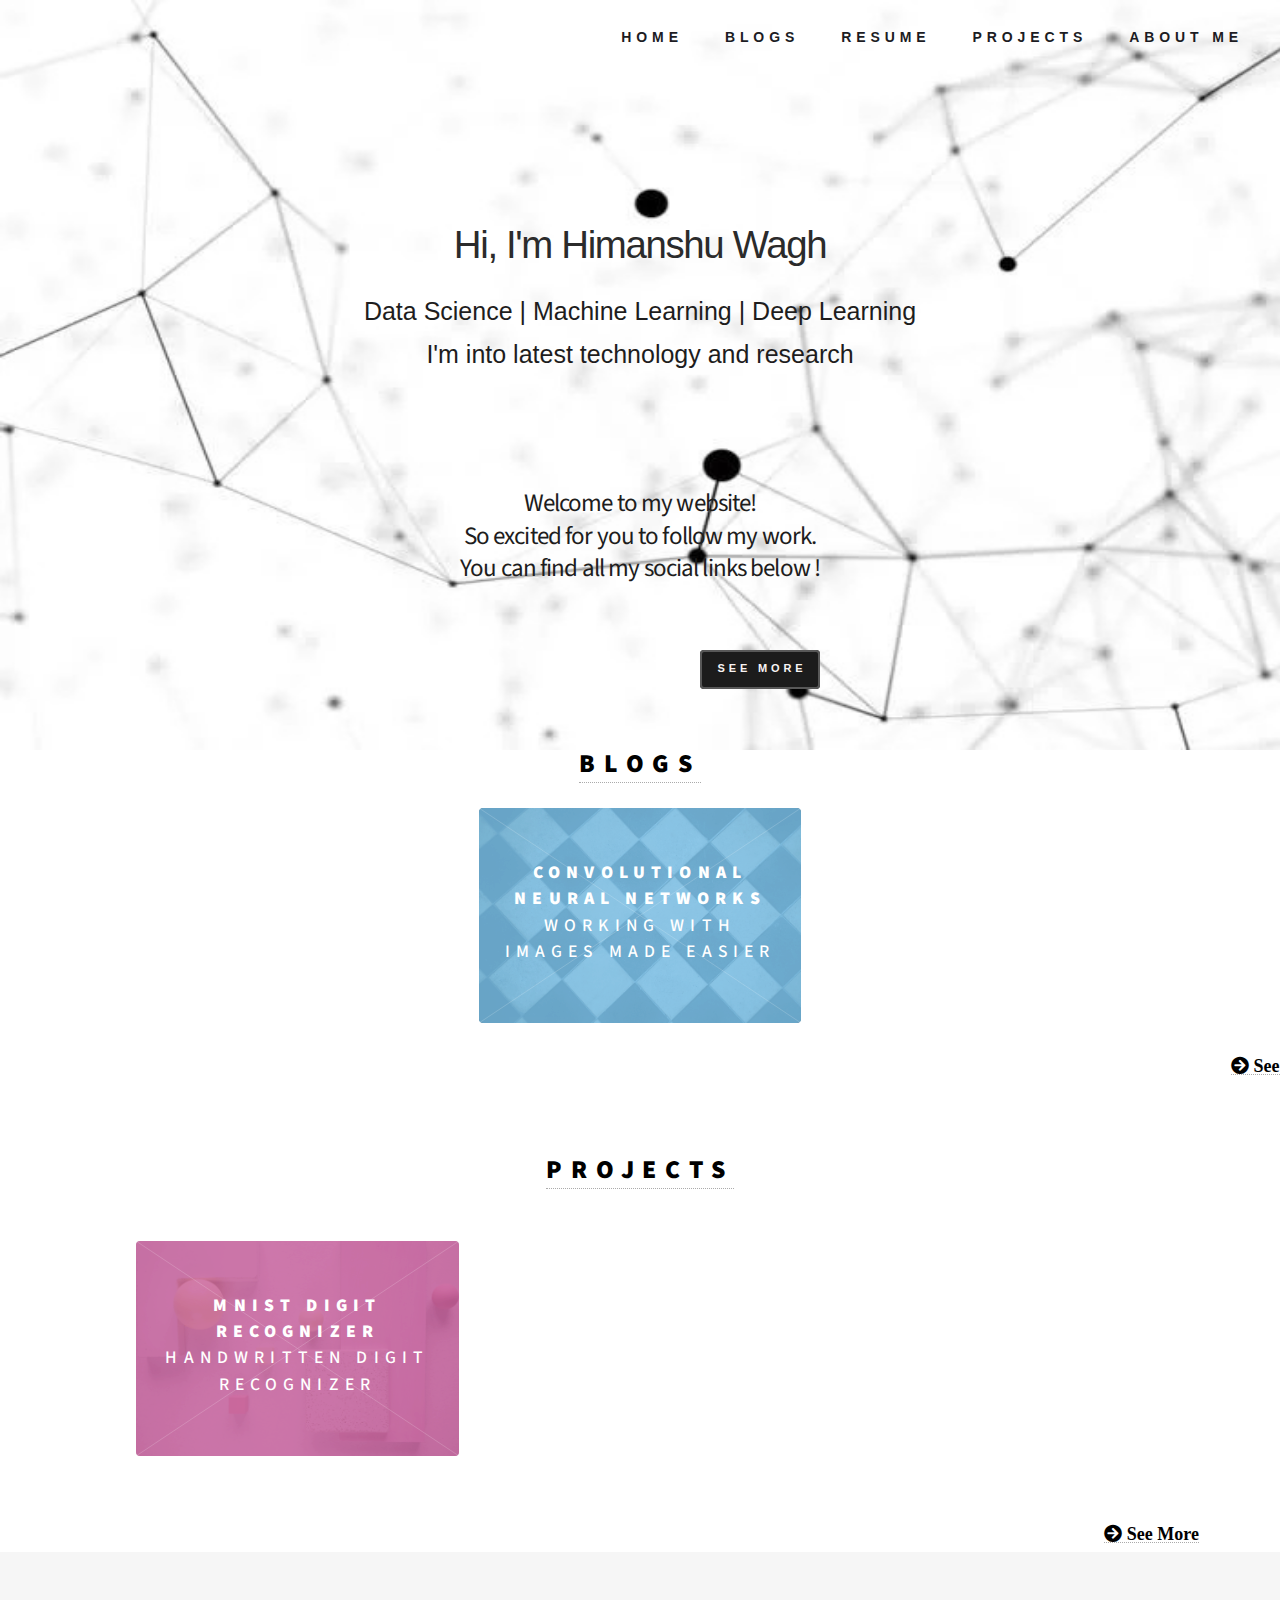
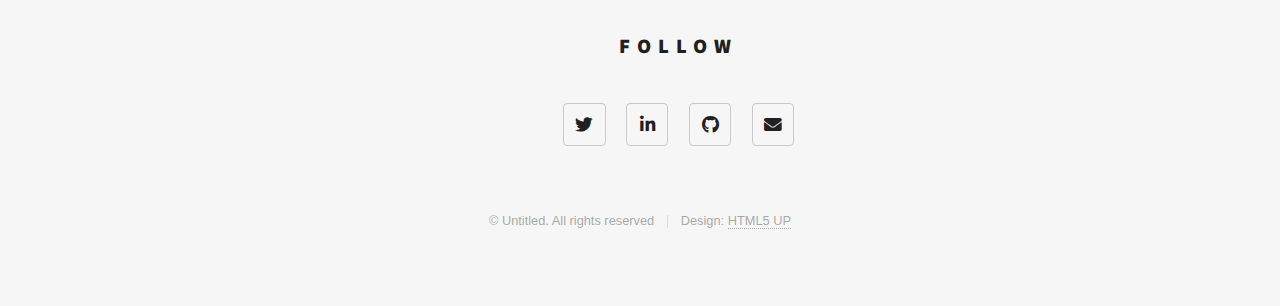
==== commit 7d21b8f8: "changed background image" ====
--- a/index.html
+++ b/index.html
@@ -53,10 +53,10 @@
 						</div>> -->
 						<div class="inner">
 							<header>
-								<h1 style="text-align:center;font-size:3vw;margin-top:50px; font-family: 'Montserrat', sans-serif;font-weight:normal;color:rgb(43, 43, 43)">Hi,  I'm Himanshu Wagh<br></h1>
-								<p style="text-align:center;margin-bottom: 90px;margin-top: 50px;font-size: 25px; color:rgb(30, 29, 29)">Data Science | Machine Learning | Deep Learning<br>
+								<h1 style="text-align:center;position:relative;top:40px;font-size:3vw;margin-top:50px; font-family: 'Montserrat', sans-serif;font-weight:normal;color:rgb(43, 43, 43)">Hi,  I'm Himanshu Wagh<br></h1>
+								<p style="text-align:center;position:relative;top:10px;margin-bottom: 90px;margin-top: 50px;font-size: 25px; color:rgb(30, 29, 29)">Data Science | Machine Learning | Deep Learning<br>
 									I'm into latest technology and research</p>
-								<h1 style="text-align:center;margin-bottom: 190px;font-size:25px;font-weight:normal; color:rgb(30, 29, 29)">Welcome to my website!<br>
+								<h1 style="text-align:center;position:relative;top:30px;margin-bottom: 190px;font-size:25px;font-weight:normal; color:rgb(30, 29, 29)">Welcome to my website!<br>
 									So excited for you to follow my work.<br>
 								    You can find all my social links below !</h1>                                    
 								<a href="index.html#home"><button type="button" style="background:rgb(28, 28, 28);color:white;font-size:11px;position:absolute;top:650px;left:700px;margin-bottom: 240px;font-family:'Helvetica';"> See More </button></a>
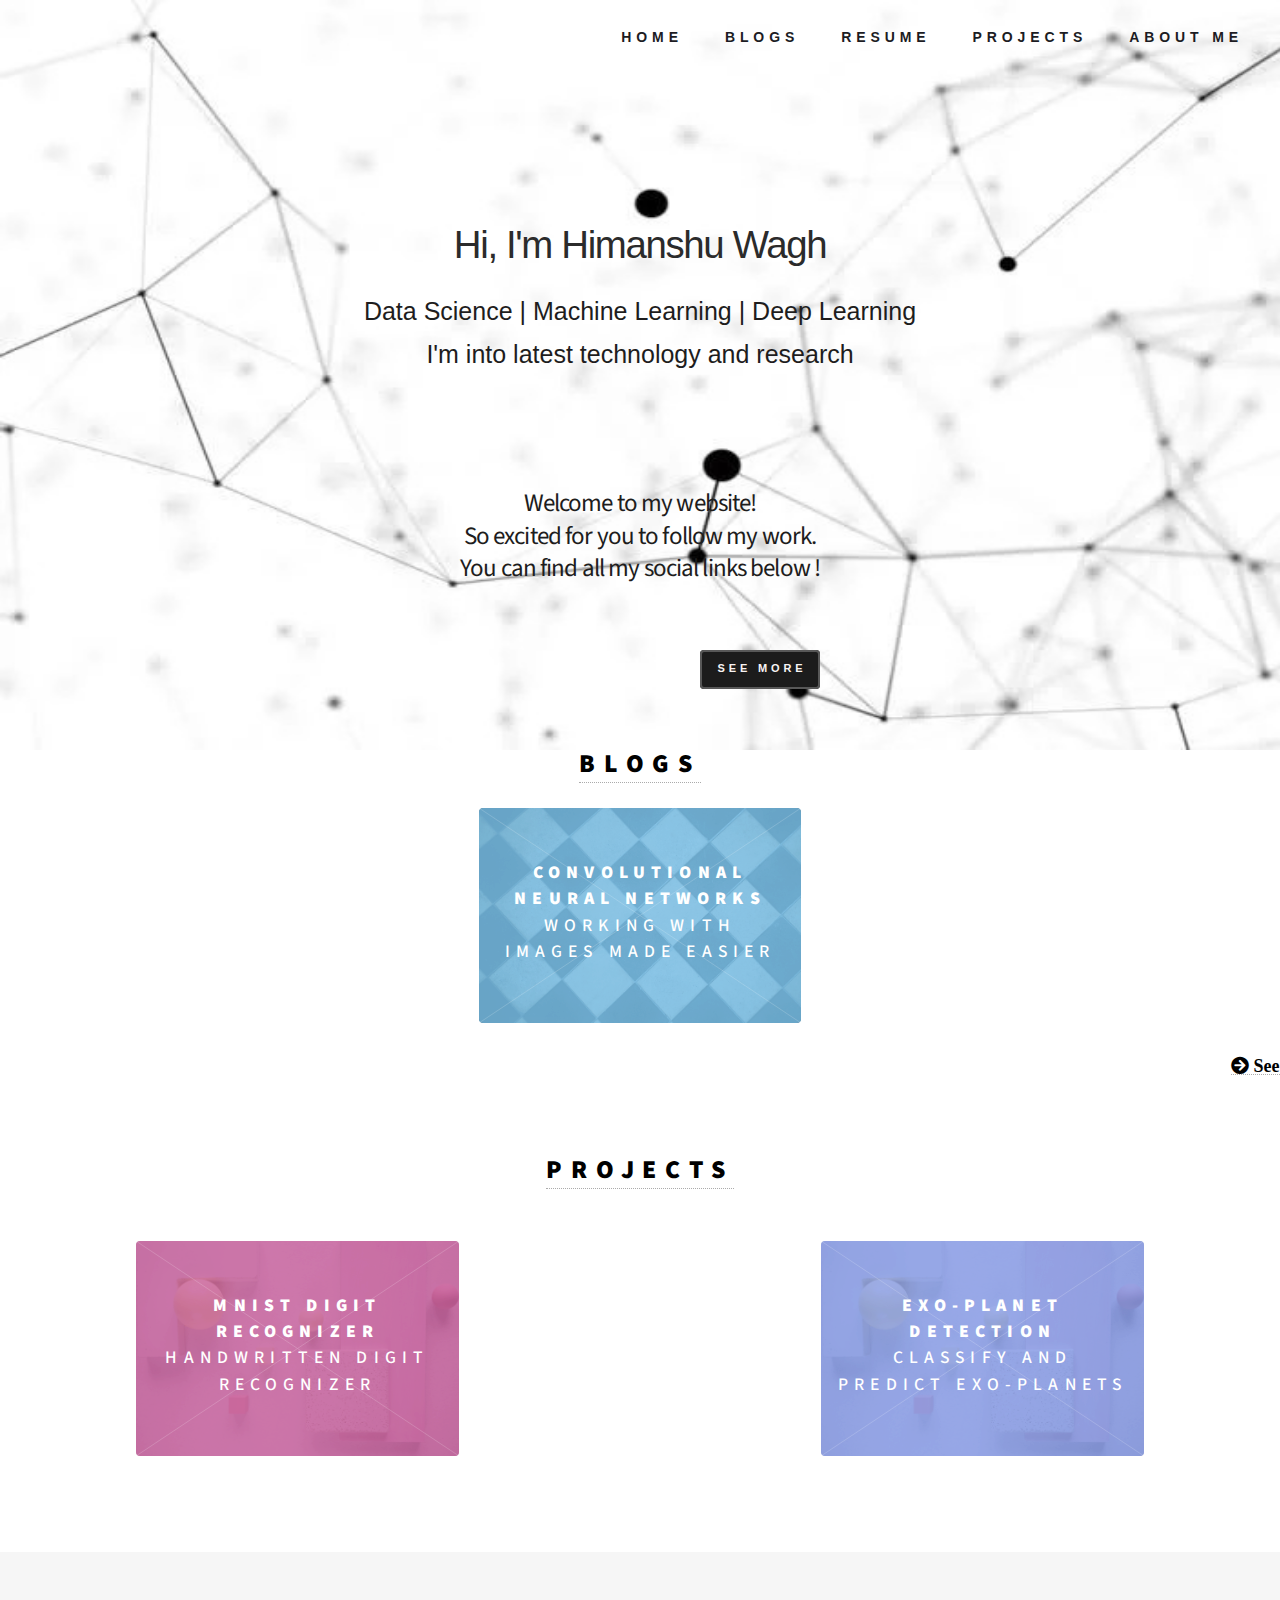
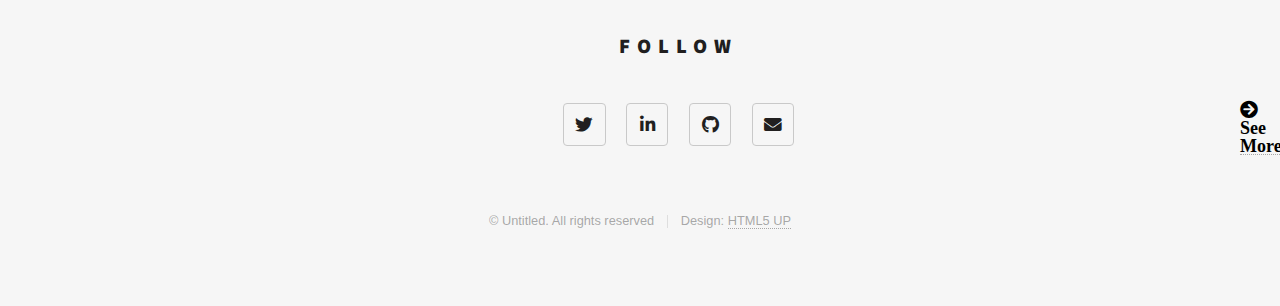
==== commit d8092eab: "update index" ====
--- a/index.html
+++ b/index.html
@@ -134,19 +134,21 @@
 										</div>
 									</a>								
 								</article>
-								<div class="see_more">
-									<a href="project-station.html" class="fa fa-arrow-circle-right" style="position:relative;top:300px;left:303px;font-size:18px;"> See More</a></li>
-							    </div>
-								<!-- <article class="style6">
+								<article class="style6">
 									<span class="image">
 										<img src="images/pic4.jpg" alt="" />
 									</span>
-									<a href="generic.html">
-										<h2>Image Matching</h2>
+									<a href="project-station.html#project_3">
+										<h2>EXO-PLANET DETECTION</h2>
+										<h2 style = "text-align:center;font-weight:500;">Classify and predict exo-planets</h2>
 										<div class="content">
-											<p>A guide to image matching with Deep Learning!</p>
+											<p></p>
 										</div>
-									</a> -->
+									</a>
+								</article>
+								<div class="see_more">
+									<a href="project-station.html" class="fa fa-arrow-circle-right" style="position:absolute;top:1700px;left:1240px;font-size:18px;"> See More</a></li>
+							    </div>
 							</section>
 							<!-- <p style="text-align:center;font-weight: bold;font-size:1.8vw;margin-top:100px;">Hot and New AI Developments</p>
 							<ul>
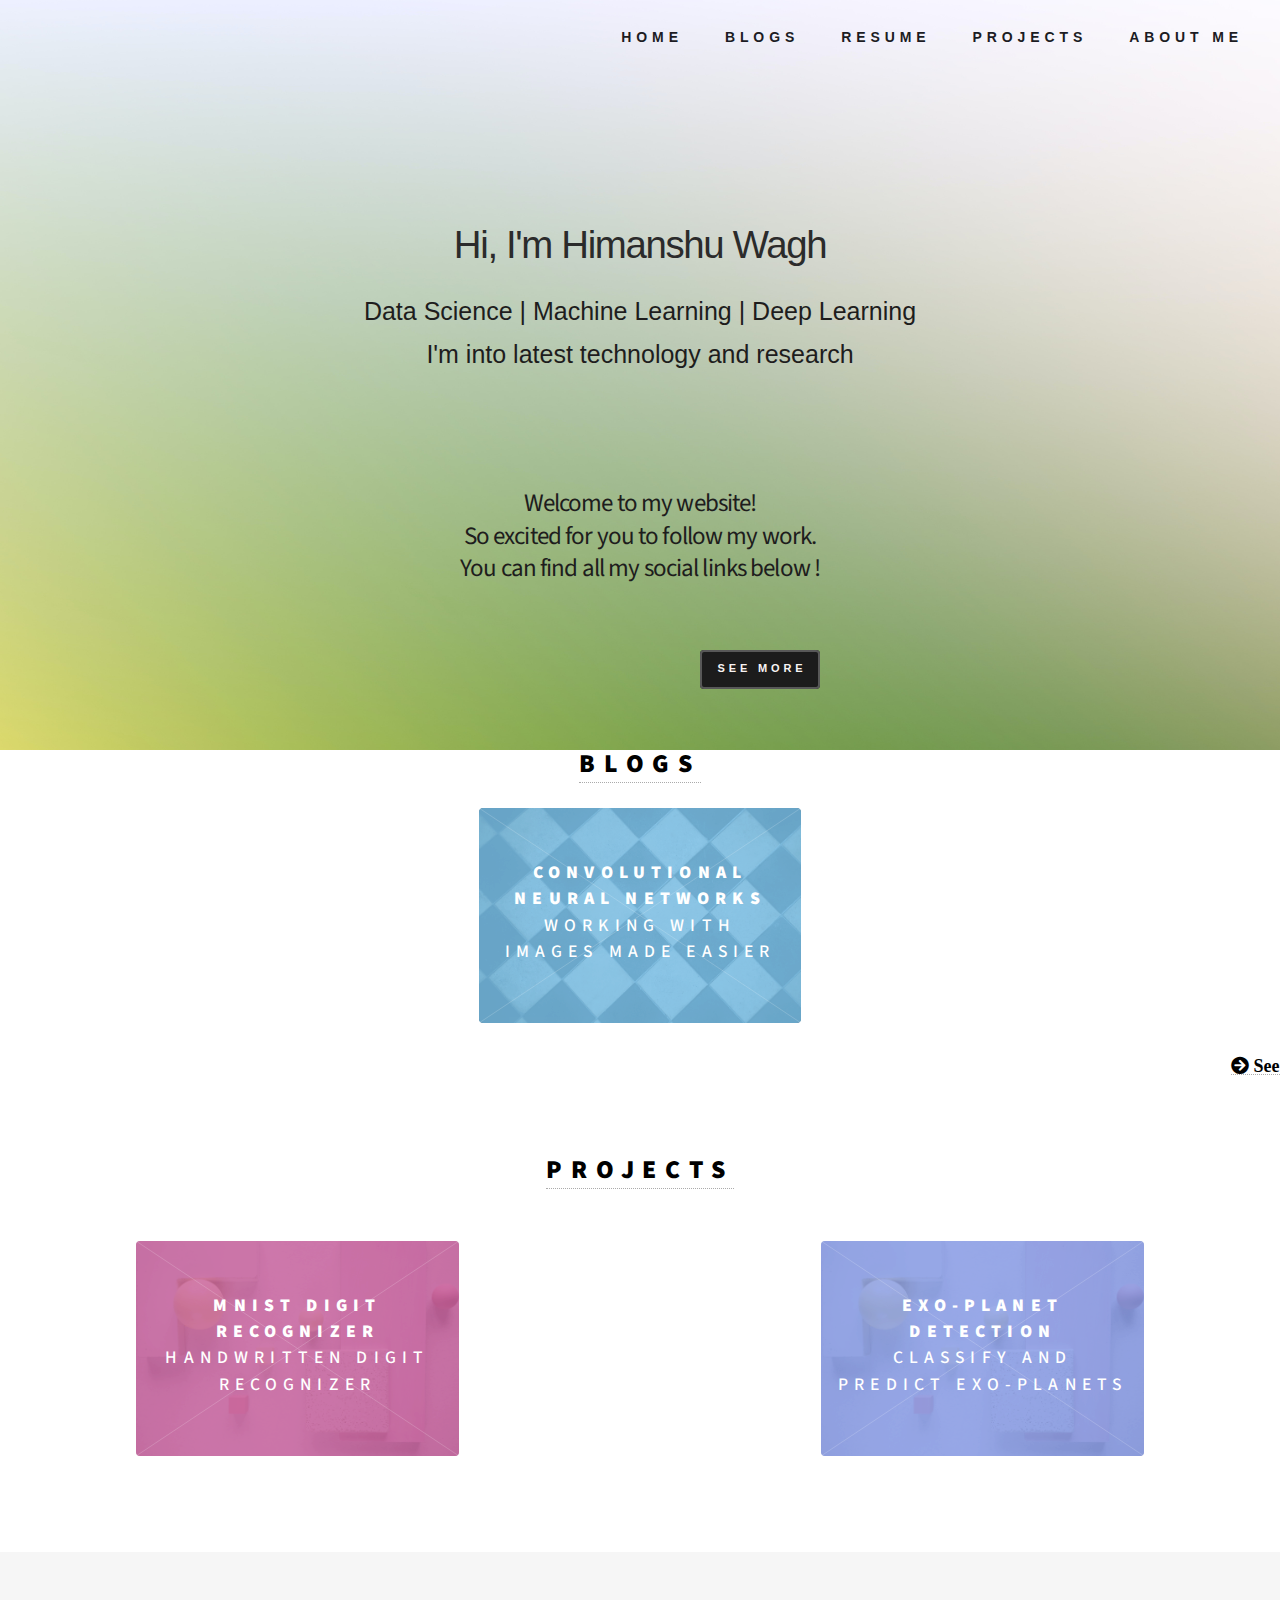
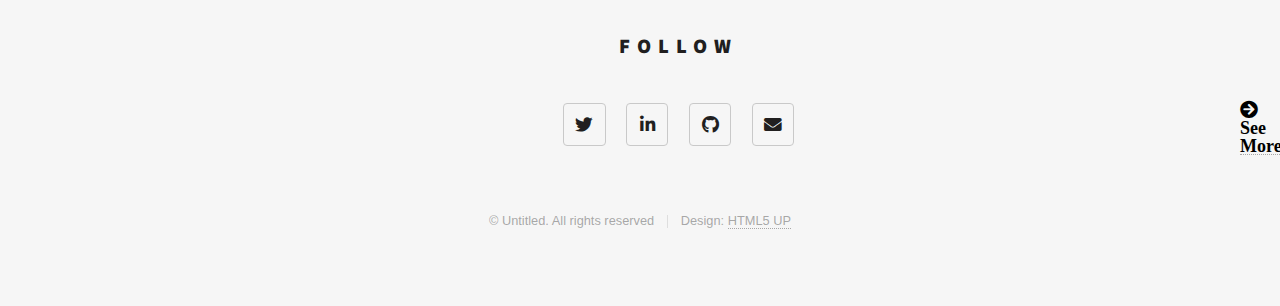
==== commit 8e92ec48: "update index" ====
--- a/index.html
+++ b/index.html
@@ -13,7 +13,7 @@
 		<link rel="stylesheet" href="assets/css/main.css" />
 		<noscript><link rel="stylesheet" href="assets/css/noscript.css" /></noscript>
 	</head>
-	<body class="is-preload" background="images\1.jpg">
+	<body class="is-preload" background="images\12.jpg">
 		<!-- Wrapper -->
 			<div id="wrapper">
 
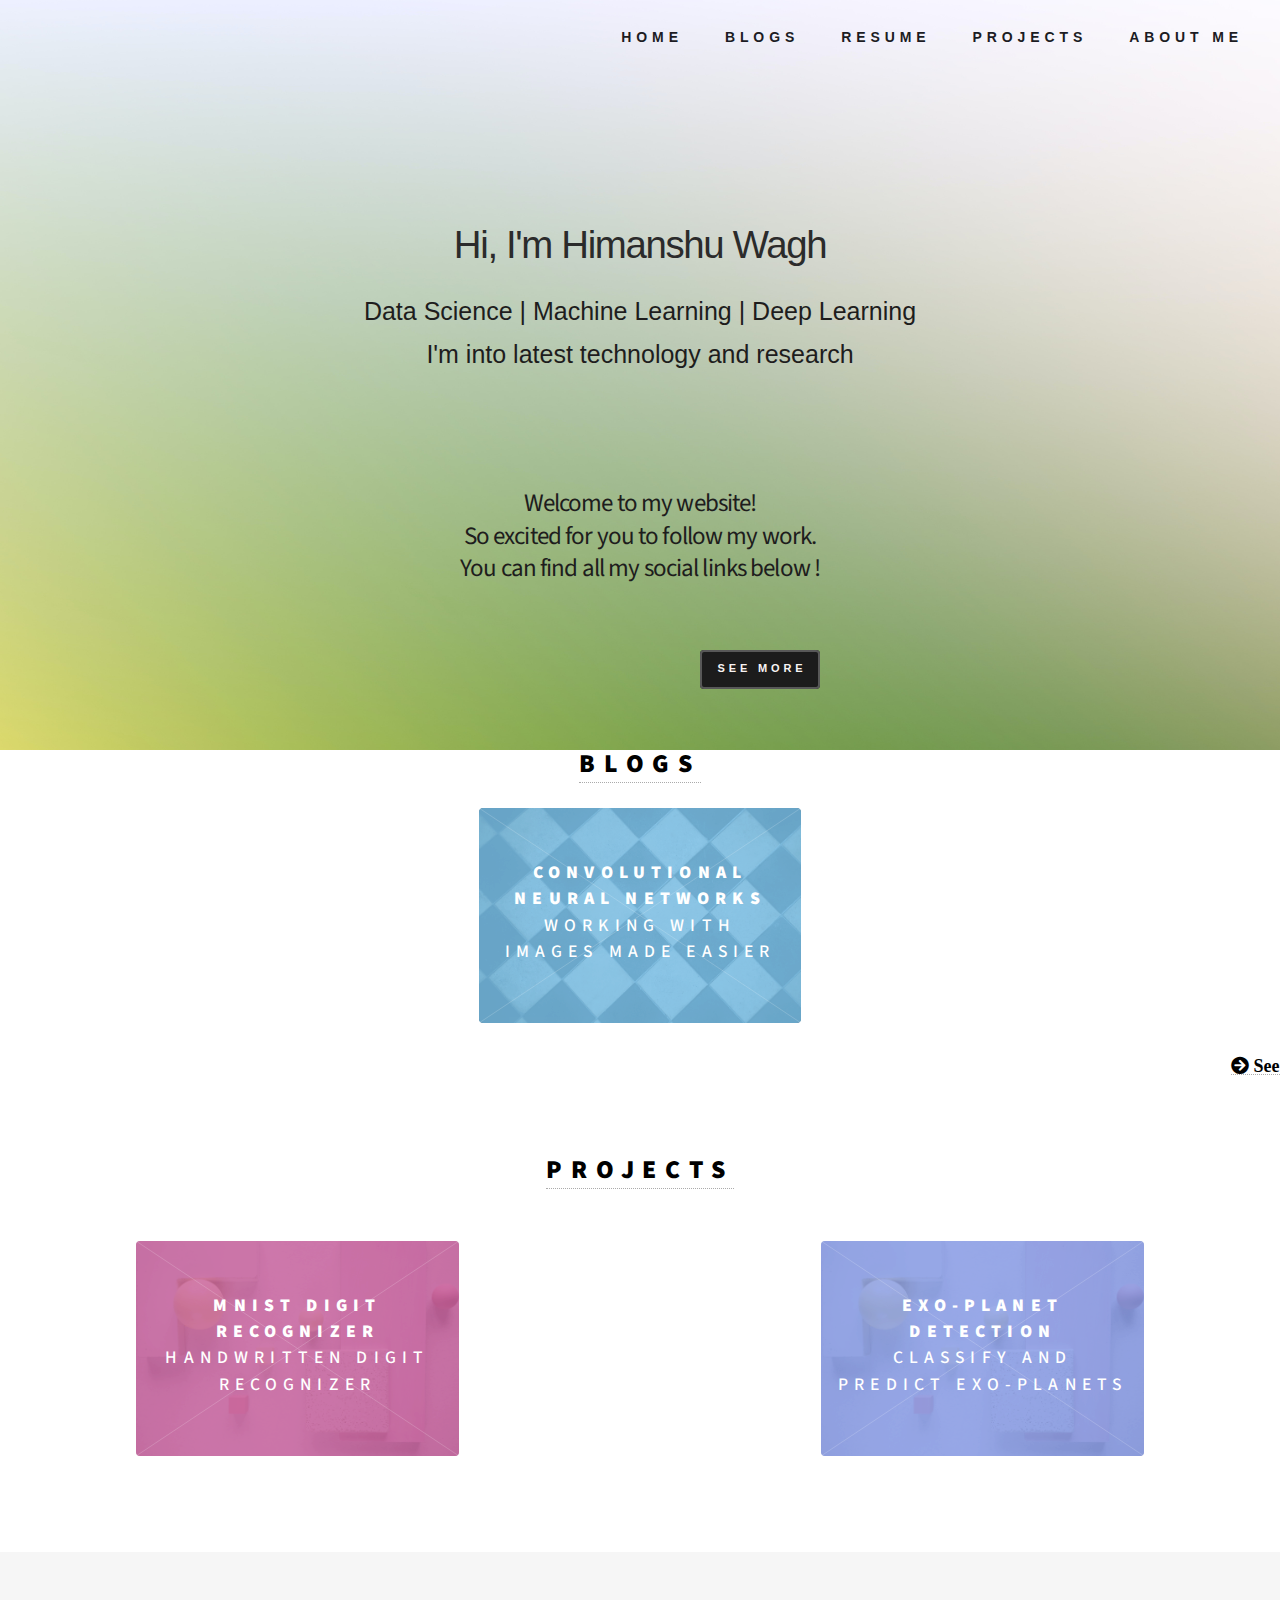
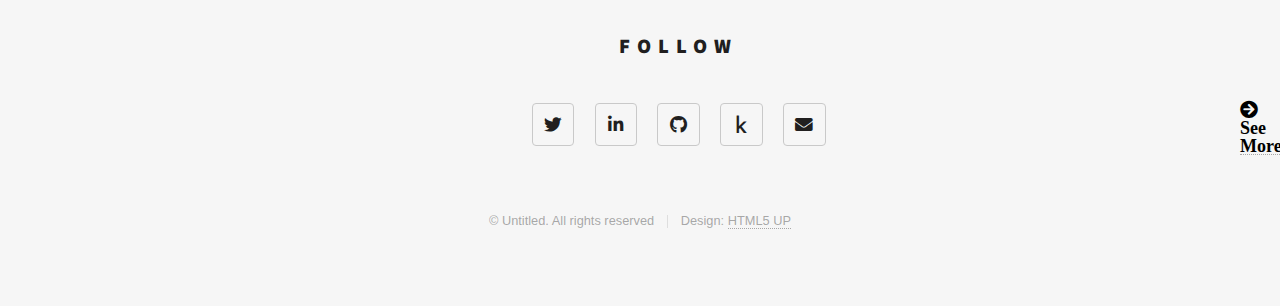
==== commit f22c5fbf: "update" ====
--- a/index.html
+++ b/index.html
@@ -168,7 +168,8 @@
 							<ul class="icons" style=text-align:center;position:relative;left:220px;>
 								<li><a href="https://twitter.com/WaghHimanshu" class="icon brands style2 fa-twitter"><span class="label">Twitter</span></a></li>
 								<li><a href="https://www.linkedin.com/in/himanshu-wagh-82ba96141/" class="icon brands style2 fa-linkedin-in"><span class="label">Linkedin</span></a></li>									
-								<li><a href="https://github.com/Himanshuwagh" class="icon brands style2 fa-github"><span class="label">GitHub</span></a></li>									
+								<li><a href="https://github.com/Himanshuwagh" class="icon brands style2 fa-github"><span class="label">GitHub</span></a></li>
+								<li><a href="https://www.kaggle.com/himanshuwagh" class="icon brands style2 fa-kaggle"><span class="label">Kaggle</span></a></li>
 								<li><a href= "mailto: waghhimanshu@gmail.com" class="icon solid style2 fa-envelope"><span class="label">Email</span></a></li>
 								<!-- <li><a href="https://medium.com/@waghhimanshu" class="icon brands style2 fa-medium"><span class="label">Medium</span></a></li>									 -->
 							</ul>
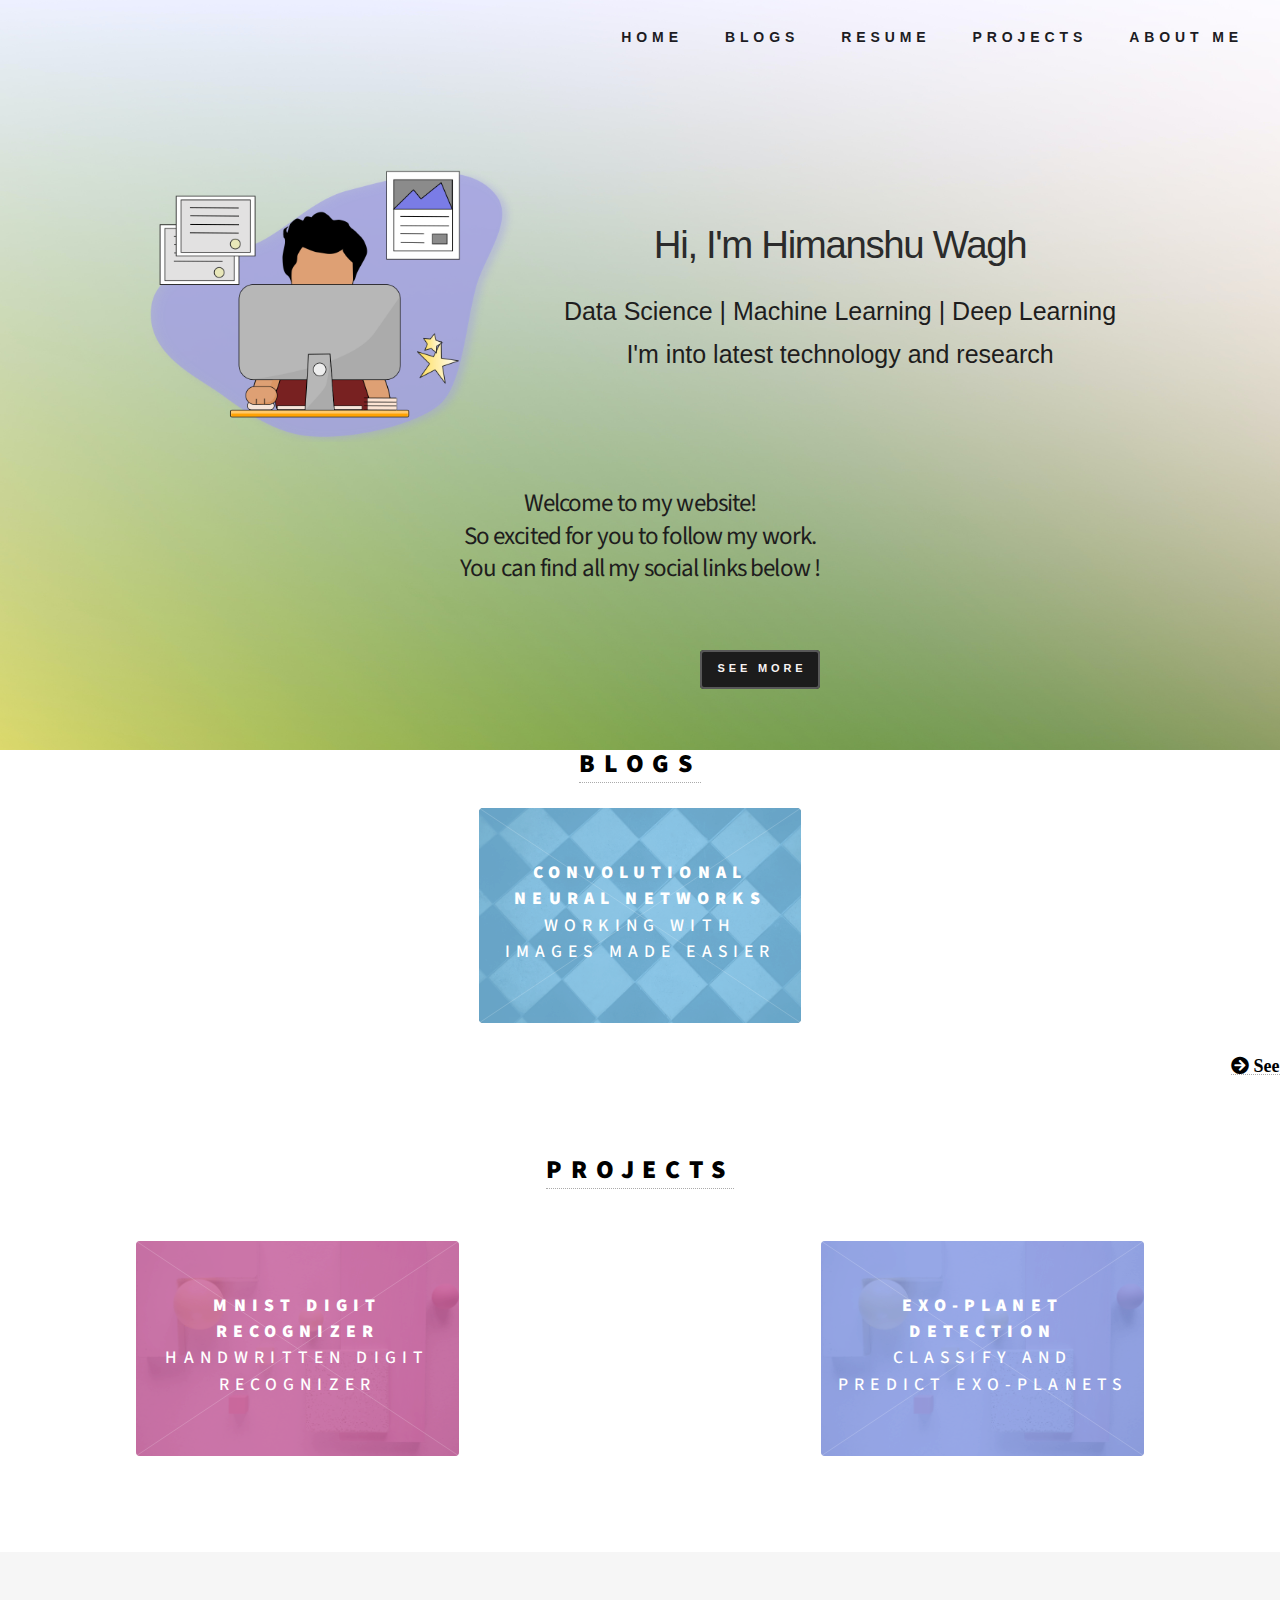
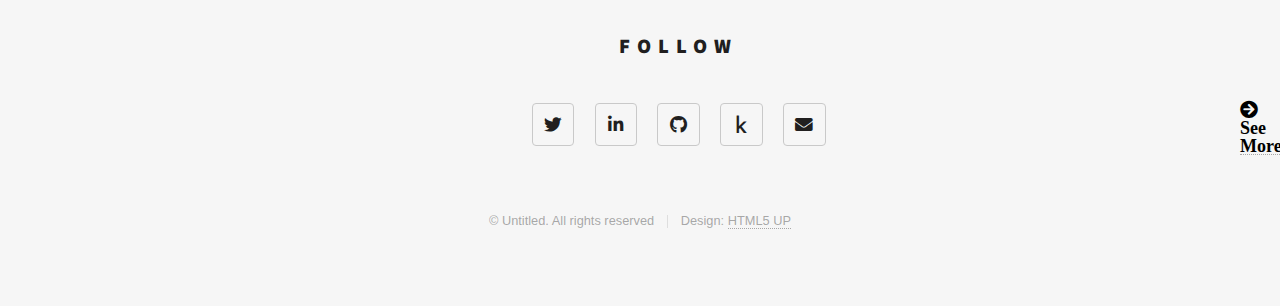
==== commit 4d1afd93: "update" ====
--- a/index.html
+++ b/index.html
@@ -20,19 +20,6 @@
 				<!-- Header -->
 					<header id="header">
 						<div class="inner">
-
-							<!-- Logo -->
-								<!-- <a href="index.html" class="logo">
-									<span class="symbol"><img src="images/logo.svg" alt="" /></span><span class="title">Phantom</span>
-								</a> -->
-
-							<!-- Nav -->
-								<!-- <nav>
-									<ul>
-										<li><a href="#menu">Menu</a></li>
-									</ul>
-								</nav> -->
-
 							<!-- Nav -->
 							<nav background="transparent">
 								<ul>
@@ -53,13 +40,14 @@
 						</div>> -->
 						<div class="inner">
 							<header>
-								<h1 style="text-align:center;position:relative;top:40px;font-size:3vw;margin-top:50px; font-family: 'Montserrat', sans-serif;font-weight:normal;color:rgb(43, 43, 43)">Hi,  I'm Himanshu Wagh<br></h1>
-								<p style="text-align:center;position:relative;top:10px;margin-bottom: 90px;margin-top: 50px;font-size: 25px; color:rgb(30, 29, 29)">Data Science | Machine Learning | Deep Learning<br>
+								<img src="images\back.png" style="position:absolute;top:170px;" width="30%" hieght="30%"/>
+								<h1 style="text-align:center;position:relative;left:200px;top:40px;font-size:3vw;margin-top:50px; font-family: 'Montserrat', sans-serif;font-weight:normal;color:rgb(43, 43, 43)">Hi,  I'm Himanshu Wagh<br></h1>
+								<p style="text-align:center;position:relative;left:200px;top:10px;margin-bottom: 90px;margin-top: 50px;font-size: 25px; color:rgb(30, 29, 29)">Data Science | Machine Learning | Deep Learning<br>
 									I'm into latest technology and research</p>
 								<h1 style="text-align:center;position:relative;top:30px;margin-bottom: 190px;font-size:25px;font-weight:normal; color:rgb(30, 29, 29)">Welcome to my website!<br>
 									So excited for you to follow my work.<br>
 								    You can find all my social links below !</h1>                                    
-								<a href="index.html#home"><button type="button" style="background:rgb(28, 28, 28);color:white;font-size:11px;position:absolute;top:650px;left:700px;margin-bottom: 240px;font-family:'Helvetica';"> See More </button></a>
+								<a href="index.html#home"><button type="button" style="background:rgb(28, 28, 28);color:white;font-size:11px;position:absolute;top:650px;left:700px;margin-bottom: 1500px;font-family:'Helvetica';"> See More </button></a>
 							</header>
 
 							<div id="home" >
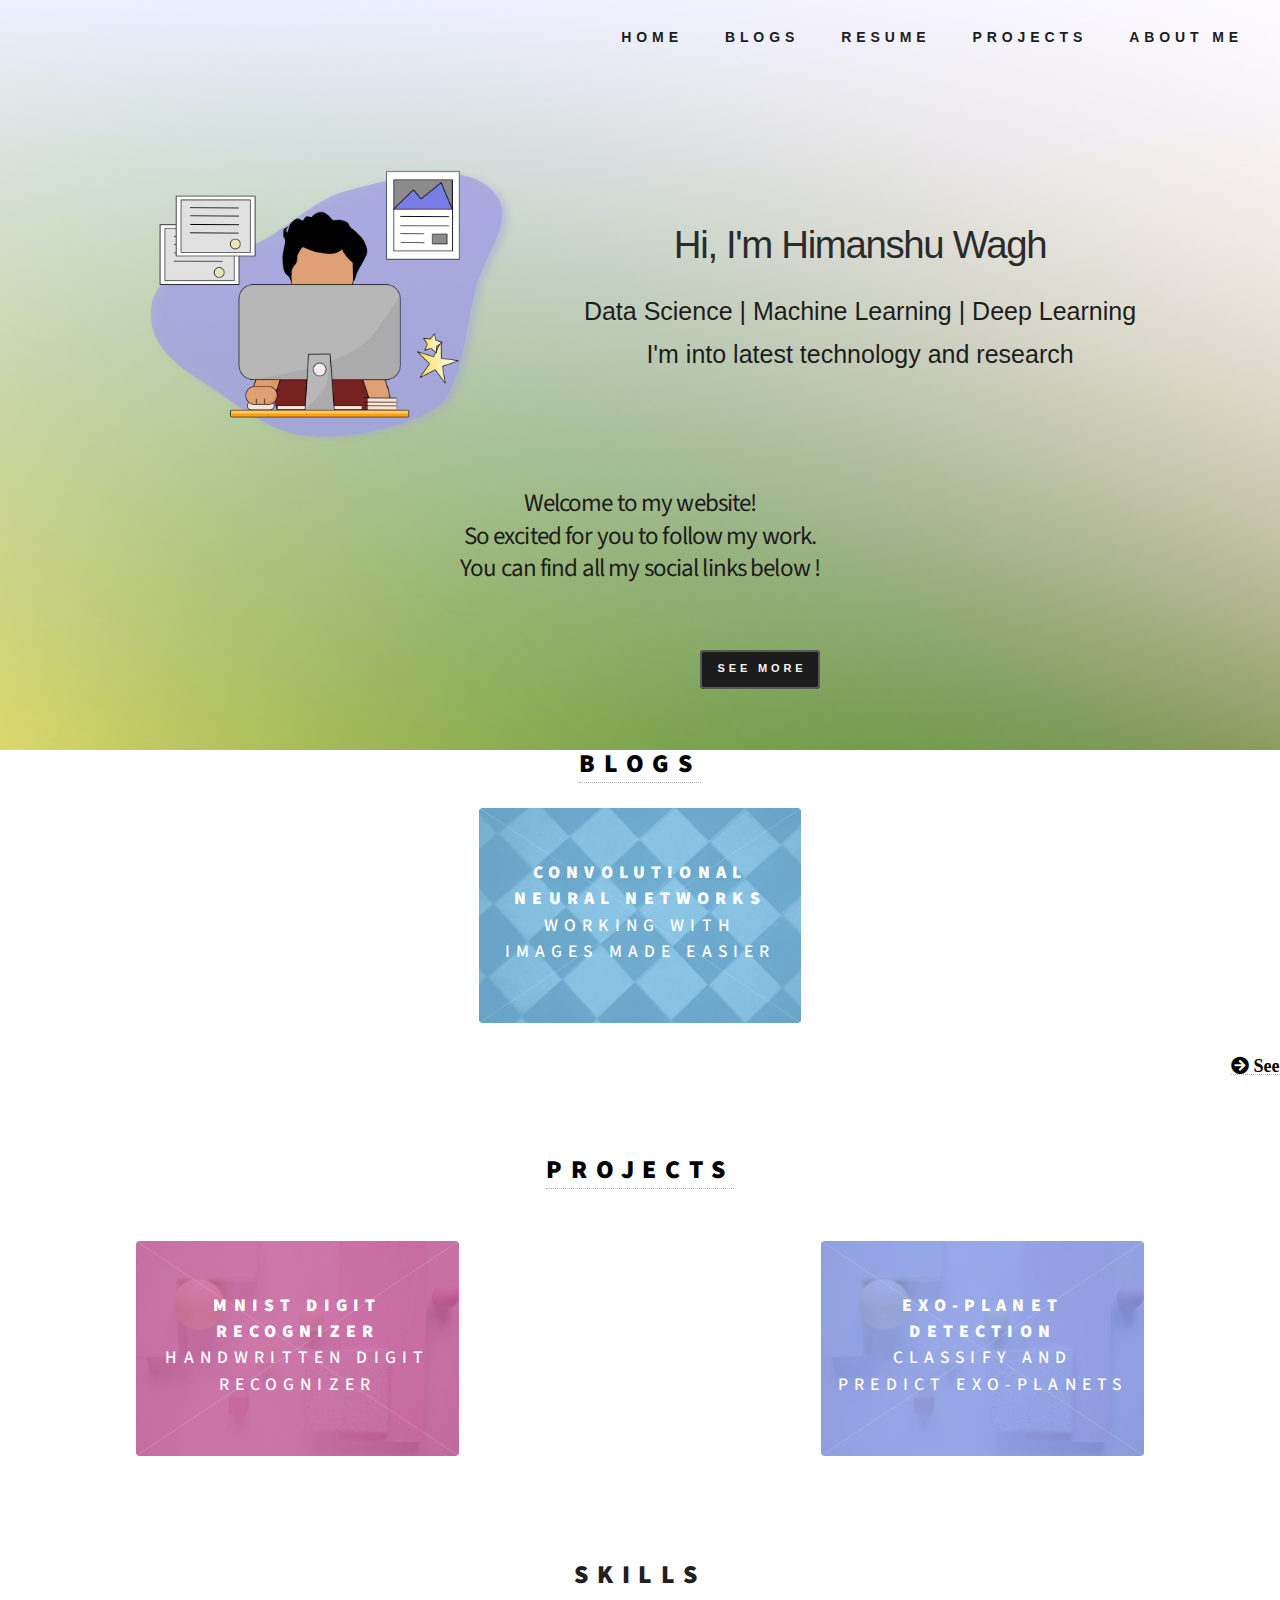
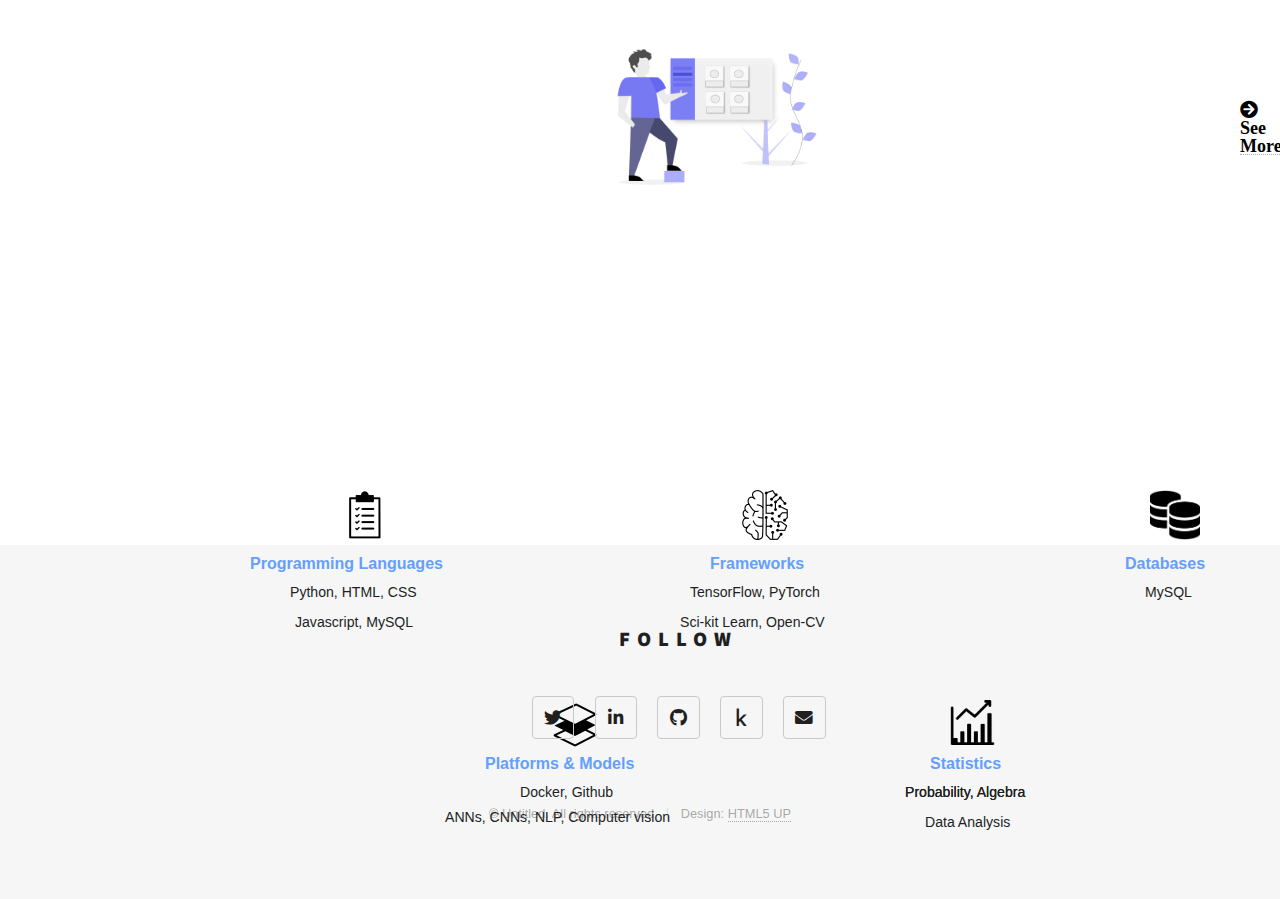
==== commit f7062467: "update" ====
--- a/index.html
+++ b/index.html
@@ -41,8 +41,8 @@
 						<div class="inner">
 							<header>
 								<img src="images\back.png" style="position:absolute;top:170px;" width="30%" hieght="30%"/>
-								<h1 style="text-align:center;position:relative;left:200px;top:40px;font-size:3vw;margin-top:50px; font-family: 'Montserrat', sans-serif;font-weight:normal;color:rgb(43, 43, 43)">Hi,  I'm Himanshu Wagh<br></h1>
-								<p style="text-align:center;position:relative;left:200px;top:10px;margin-bottom: 90px;margin-top: 50px;font-size: 25px; color:rgb(30, 29, 29)">Data Science | Machine Learning | Deep Learning<br>
+								<h1 style="text-align:center;position:relative;left:220px;top:40px;font-size:3vw;margin-top:50px; font-family: 'Montserrat', sans-serif;font-weight:normal;color:rgb(43, 43, 43)">Hi,  I'm Himanshu Wagh<br></h1>
+								<p style="text-align:center;position:relative;left:220px;top:10px;margin-bottom: 90px;margin-top: 50px;font-size: 25px; color:rgb(30, 29, 29)">Data Science | Machine Learning | Deep Learning<br>
 									I'm into latest technology and research</p>
 								<h1 style="text-align:center;position:relative;top:30px;margin-bottom: 190px;font-size:25px;font-weight:normal; color:rgb(30, 29, 29)">Welcome to my website!<br>
 									So excited for you to follow my work.<br>
@@ -52,9 +52,7 @@
 
 							<div id="home" >
 							<h2 style="text-align:center;font-size:2vw;margin: 25px;"><a href="blog-station.html" style="color:black;">BLOGS</a></h2>
-							<!-- <a href="blog-station.html">
-								<p style="font-size:20px;color:black;margin-bottom:0;position: absolute;right:180px;">View more</p>
-							</a> -->
+
 							<section class="tiles">
 								<article class="style1">
 									<span class="image">
@@ -138,11 +136,66 @@
 									<a href="project-station.html" class="fa fa-arrow-circle-right" style="position:absolute;top:1700px;left:1240px;font-size:18px;"> See More</a></li>
 							    </div>
 							</section>
-							<!-- <p style="text-align:center;font-weight: bold;font-size:1.8vw;margin-top:100px;">Hot and New AI Developments</p>
-							<ul>
-								1.
-								2.
-							</ul> -->
+
+							<h3 style="text-align:center;font-size:2vw;margin-top:100px;">SKILLS</h3>
+							<img src="images\skills.png" style="position:relative;left:480px" width="20%" hieght="25%"/>
+
+							<figure>
+								<img src="images\icon1.png" style="position: absolute;left:340px;top:2090px"
+								width="50" 
+								height="50" />
+								<figcaption style="position:absolute;left:250px;top:2150px;font-size:1.25vw;color:rgb(100, 159, 255);font-weight:bold">Programming Languages</figcaption>
+								<figcaption style="position:absolute;left:290px;top:2180px;font-size:1.1vw;">Python, HTML, CSS</figcaption>
+								<figcaption style="position:absolute;left:295px;top:2210px;font-size:1.1vw;">Javascript, MySQL</figcaption>
+						    </figure>
+
+							<figure>
+								<img src="images\icon3.png" style="position: absolute;left:740px;top:2090px"
+								width="50" 
+								height="50" />
+								<figcaption style="position:absolute;left:710px;top:2150px;font-size:1.25vw;color:rgb(100, 159, 255);font-weight:bold">Frameworks</figcaption>
+								<figcaption style="position:absolute;left:690px;top:2180px;font-size:1.1vw;">TensorFlow, PyTorch</figcaption>
+								<figcaption style="position:absolute;left:680px;top:2210px;font-size:1.1vw;">Sci-kit Learn, Open-CV</figcaption>
+						    </figure>
+
+							<figure>
+								<img src="images\icon2.png" style="position: absolute;left:1150px;top:2090px"
+								width="50" 
+								height="50" />
+								<figcaption style="position:absolute;left:1125px;top:2150px;font-size:1.25vw;color:rgb(100, 159, 255);font-weight:bold">Databases</figcaption>
+								<figcaption style="position:absolute;left:1145px;top:2180px;font-size:1.1vw;">MySQL</figcaption>
+						    </figure>
+
+							<figure>
+								<img src="images\icon4.png" style="position: absolute;left:550px;top:2300px"
+								width="50" 
+								height="50" />
+								<figcaption style="position:absolute;left:485px;top:2350px;font-size:1.25vw;color:rgb(100, 159, 255);font-weight:bold">Platforms & Models</figcaption>
+								<figcaption style="position:absolute;left:520px;top:2380px;font-size:1.1vw;">Docker, Github</figcaption>
+								<figcaption style="position:absolute;left:445px;top:2405px;font-size:1.1vw;">ANNs, CNNs, NLP, Computer vision</figcaption>
+						    </figure>
+
+							<figure>
+								<img src="images\icon5.png" style="position: absolute;left:950px;top:2300px"
+								width="45" 
+								height="45" />
+								<figcaption style="position:absolute;left:930px;top:2350px;font-size:1.25vw;color:rgb(100, 159, 255);font-weight:bold">Statistics</figcaption>
+								<figcaption style="position:absolute;left:905px;top:2380px;font-size:1.1vw;">Probability, Algebra</figcaption>
+								<figcaption style="position:absolute;left:905px;top:2380px;font-size:1.1vw;">Probability, Algebra</figcaption>
+								<figcaption style="position:absolute;left:925px;top:2410px;font-size:1.1vw;">Data Analysis</figcaption>
+						    </figure>
+
+							<br>
+							<br>
+							<br>
+							<br>
+							<br>
+							<br>
+							<br>
+							<br>
+							<br>
+
+
 						    </div>
 						</div>
 					</div>
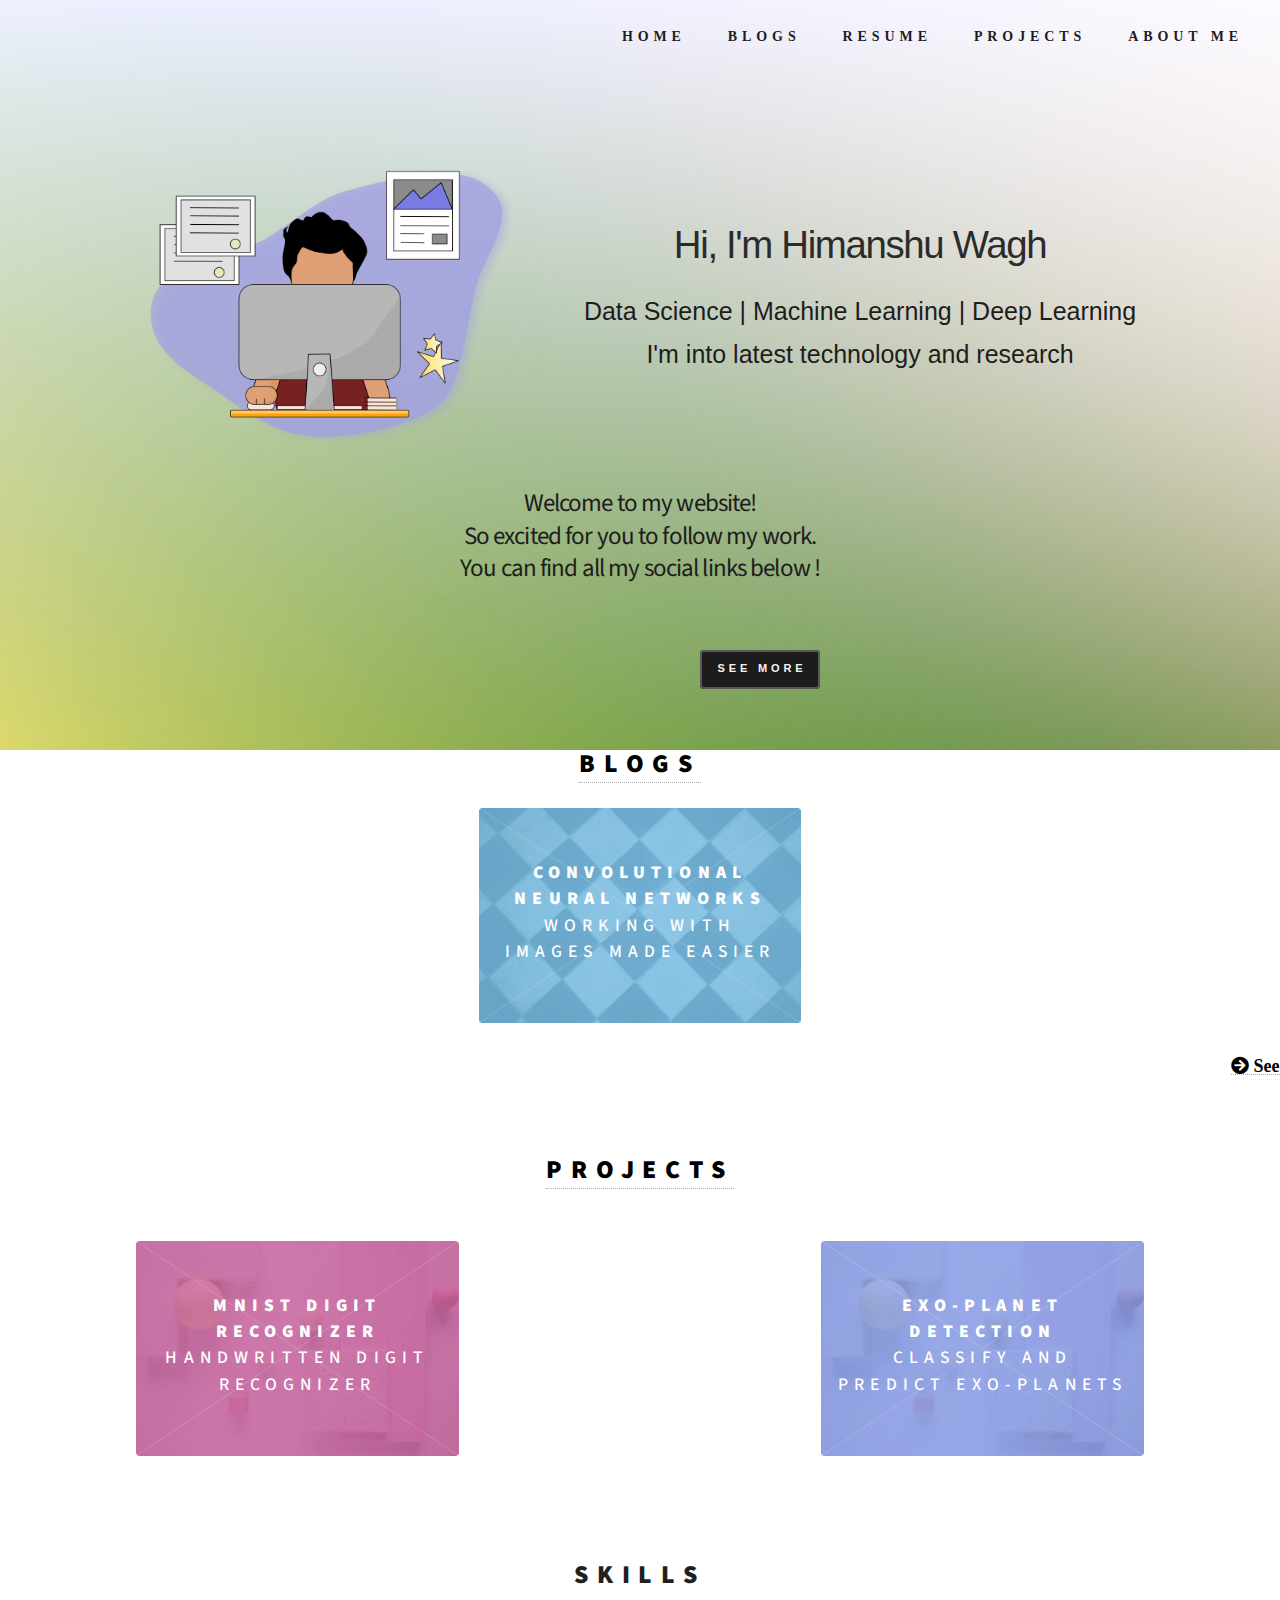
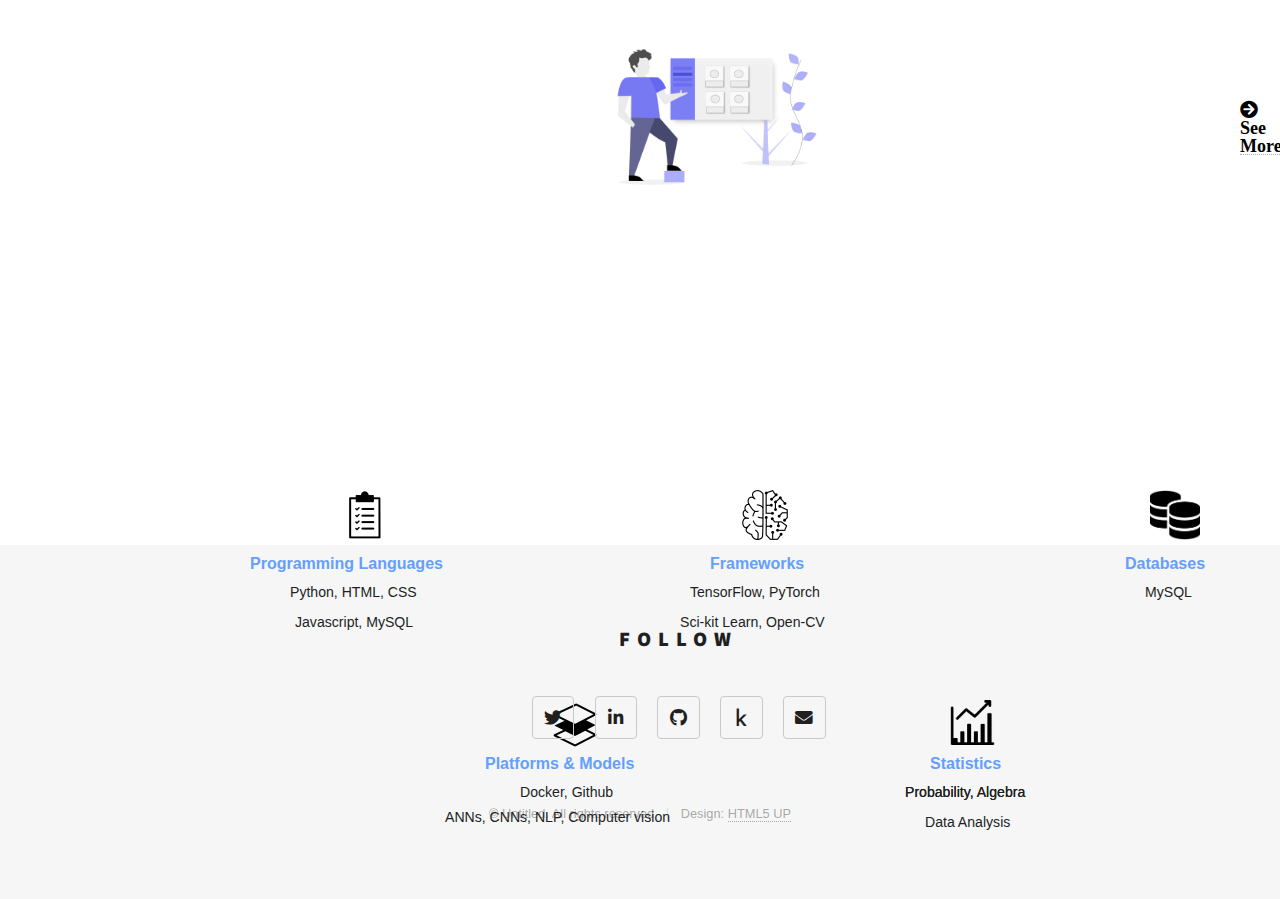
==== commit 6d892de0: "'updates'" ====
--- a/index.html
+++ b/index.html
@@ -23,11 +23,11 @@
 							<!-- Nav -->
 							<nav background="transparent">
 								<ul>
-									<li><a style="font-size: 14px;" href="index.html" class="color-me">Home</a></li>
-									<li><a style="font-size: 14px;" href="blog-station.html" class="color-me">Blogs</a></li>
-									<li><a style="font-size: 14px;" href="FILES\CV-Himanshu Wagh.pdf" download="FILES\CV-Himanshu Wagh.pdf" class="color-me">Resume</a></li>
-									<li><a style="font-size: 14px;" href="project-station.html" class="color-me">Projects</a></li>
-									<li><a style="font-size: 14px;" href="about.html" class="color-me">About Me</a></li>
+									<li><a style="font-size: 14px;font-family:'Trebuchet MS';" href="index.html" class="color-me">Home</a></li>
+									<li><a style="font-size: 14px;font-family:'Trebuchet MS';" href="blog-station.html" class="color-me">Blogs</a></li>
+									<li><a style="font-size: 14px;font-family:'Trebuchet MS';" href="FILES\CV-Himanshu Wagh.pdf" download="FILES\CV-Himanshu Wagh.pdf" class="color-me">Resume</a></li>
+									<li><a style="font-size: 14px;font-family:'Trebuchet MS';" href="project-station.html" class="color-me">Projects</a></li>
+									<li><a style="font-size: 14px;font-family:'Trebuchet MS';" href="about.html" class="color-me">About Me</a></li>
 								</ul>
 							</nav>
 					    	</div>
